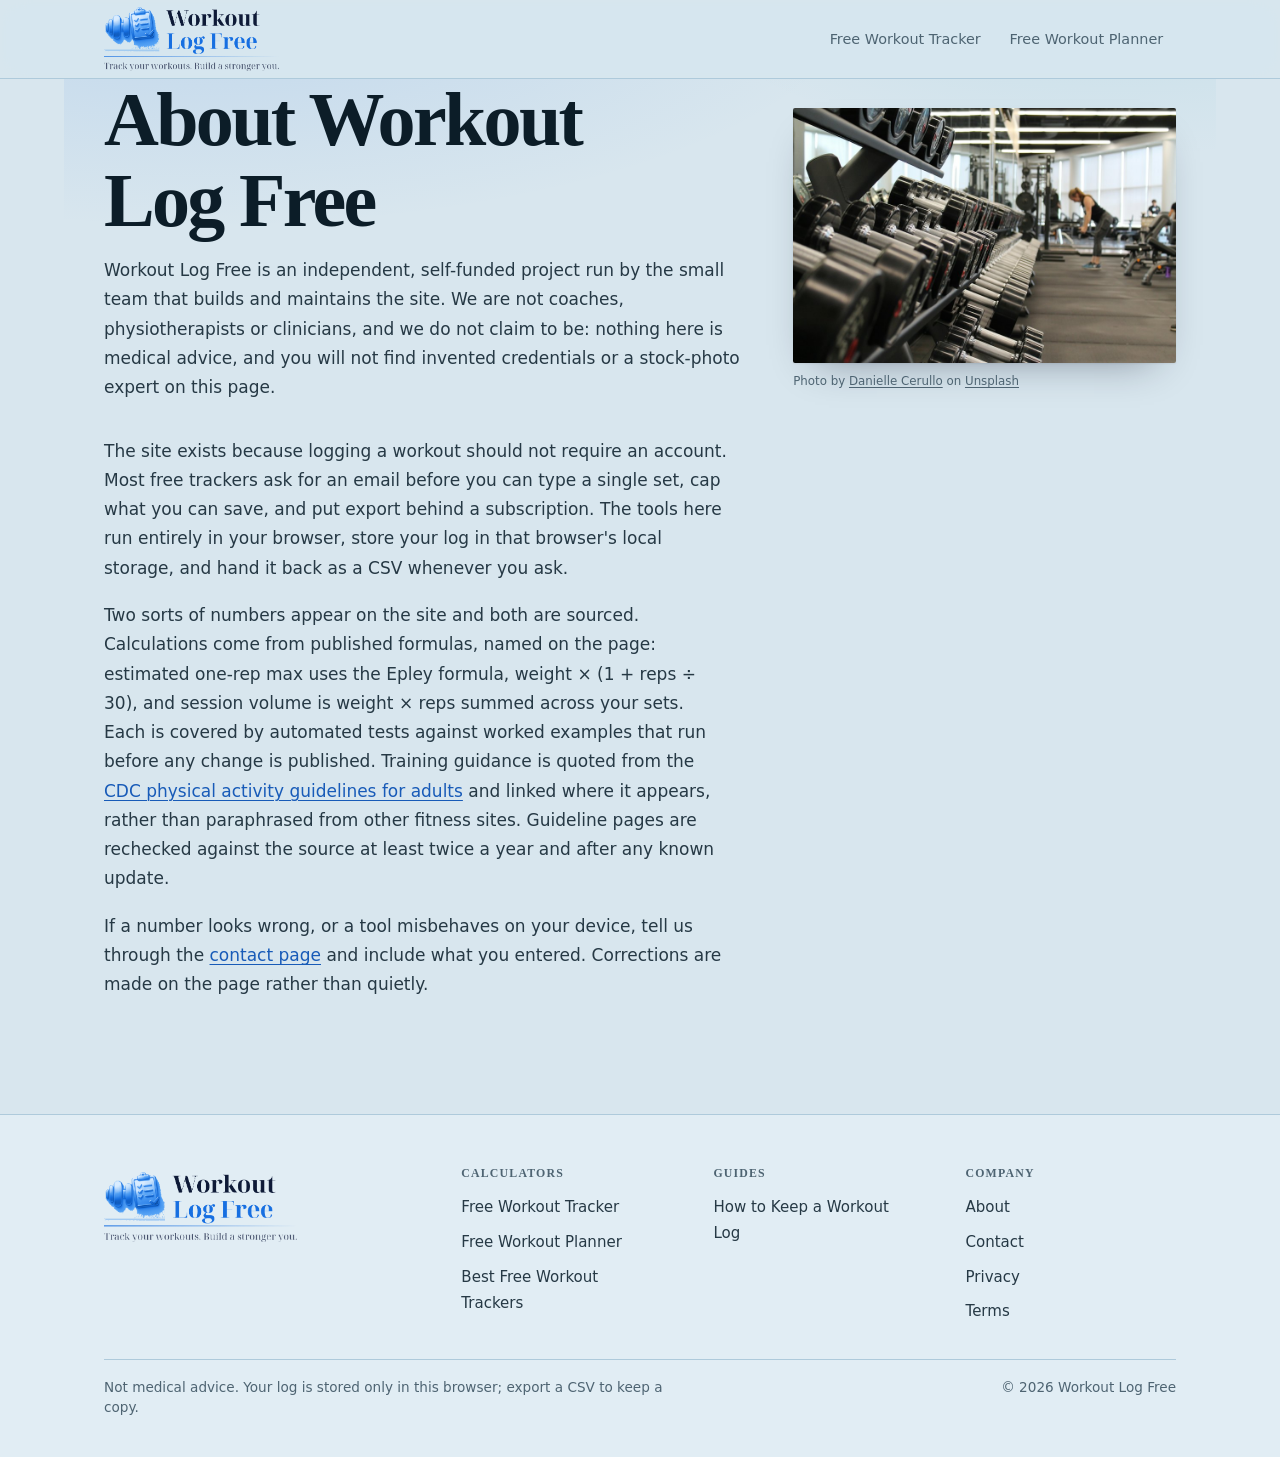
==== about/index.html @ 27633718 "Site import: 12-workout-tracker Static calculator site, 10 pages. Copy written and calculators teste" ====
<!doctype html>
<html lang="en-US" class="layout-magazine">
<head>
<meta charset="utf-8">
<meta name="viewport" content="width=device-width, initial-scale=1">
<title>About Workout Log Free</title>
<meta name="description" content="Who runs Workout Log Free, where our figures come from and how we keep them current.">
<link rel="canonical" href="https://workoutlogfree.com/about/">
<meta property="og:title" content="About Workout Log Free">
<meta property="og:description" content="Who runs Workout Log Free, where our figures come from and how we keep them current.">
<meta property="og:url" content="https://workoutlogfree.com/about/">
<meta property="og:type" content="website">
<link rel="stylesheet" href="/assets/site.css">
<link rel="stylesheet" href="/assets/layouts.css">
<style>:root{--brand:#1d6fe0;--accent:#0891b2;--bg:#d8e6ee;--surface:#eef6fb;--soft:#e1edf4;--sunken:#c6dbe7;--ink:#0c1d28;--ink-2:#263945;--muted:#4e6472;--line:#aecadb;--line-strong:#8bb0c6;--brand-ink:color-mix(in srgb,var(--brand) 82%,#000 18%);--brand-soft:color-mix(in srgb,var(--brand) 9%,var(--bg));--brand-line:color-mix(in srgb,var(--brand) 28%,var(--line));--warn:#8a4b00;--warn-bg:color-mix(in srgb,#f59e0b 16%,var(--surface));--ok:#0f7b46}:root[data-theme="light"]{--brand:#1d6fe0;--accent:#0891b2;--bg:#d8e6ee;--surface:#eef6fb;--soft:#e1edf4;--sunken:#c6dbe7;--ink:#0c1d28;--ink-2:#263945;--muted:#4e6472;--line:#aecadb;--line-strong:#8bb0c6;--brand-ink:color-mix(in srgb,var(--brand) 82%,#000 18%);--brand-soft:color-mix(in srgb,var(--brand) 9%,var(--bg));--brand-line:color-mix(in srgb,var(--brand) 28%,var(--line));--warn:#8a4b00;--warn-bg:color-mix(in srgb,#f59e0b 16%,var(--surface));--ok:#0f7b46}:root[data-theme="dark"]{--brand:#1d6fe0;--accent:#0891b2;--bg:#d8e6ee;--surface:#eef6fb;--soft:#e1edf4;--sunken:#c6dbe7;--ink:#0c1d28;--ink-2:#263945;--muted:#4e6472;--line:#aecadb;--line-strong:#8bb0c6;--brand-ink:color-mix(in srgb,var(--brand) 82%,#000 18%);--brand-soft:color-mix(in srgb,var(--brand) 9%,var(--bg));--brand-line:color-mix(in srgb,var(--brand) 28%,var(--line));--warn:#8a4b00;--warn-bg:color-mix(in srgb,#f59e0b 16%,var(--surface));--ok:#0f7b46}</style>

<script>(function(){try{var t=localStorage.getItem("theme");if(t==="dark"||t==="light")document.documentElement.dataset.theme=t}catch(e){}})()</script>
<link rel="icon" href="/assets/brand/favicon.svg" type="image/svg+xml">
<link rel="icon" href="/assets/brand/icon-32.png" sizes="32x32" type="image/png">
<link rel="apple-touch-icon" href="/assets/brand/icon-180.png">
<link rel="manifest" href="/assets/brand/site.webmanifest">
<meta name="theme-color" content="#1d6fe0">
<meta property="og:image" content="https://workoutlogfree.com/assets/brand/og.png">
<meta property="og:image:width" content="1200">
<meta property="og:image:height" content="630">
<meta name="twitter:card" content="summary_large_image">
<meta name="twitter:image" content="https://workoutlogfree.com/assets/brand/og.png">
</head>
<body>
<header class="site"><div class="wrap"><a class="logo" href="/" aria-label="Workout Log Free home"><span class="logo-mark"><img class="lk" src="/assets/brand/lockup.svg" alt="" width="625" height="228" loading="eager"></span></a><nav class="site"><a href="/workout-tracker/">Free Workout Tracker</a><a href="/workout-planner/">Free Workout Planner</a></nav></div></header>
<main><div class="wrap">
<div class="hero">
<div>
<h1>About Workout Log Free</h1>
<p>Workout Log Free is an independent, self-funded project run by the small team that builds and maintains the site. We are not coaches, physiotherapists or clinicians, and we do not claim to be: nothing here is medical advice, and you will not find invented credentials or a stock-photo expert on this page.</p>
</div>
<figure class="hero-art hero-photo"><img src="/assets/img/p-about.jpg" alt="Woman standing surrounded by exercise equipment" width="900" height="600" loading="eager" decoding="async"><figcaption>Photo by <a href="https://unsplash.com/@dncerullo?utm_source=marketplace_calc&utm_medium=referral" rel="nofollow noopener">Danielle Cerullo</a> on <a href="https://unsplash.com/?utm_source=marketplace_calc&utm_medium=referral" rel="nofollow noopener">Unsplash</a></figcaption></figure>
</div>

<p>The site exists because logging a workout should not require an account. Most free trackers ask for an email before you can type a single set, cap what you can save, and put export behind a subscription. The tools here run entirely in your browser, store your log in that browser's local storage, and hand it back as a CSV whenever you ask.</p>
<p>Two sorts of numbers appear on the site and both are sourced. Calculations come from published formulas, named on the page: estimated one-rep max uses the Epley formula, weight × (1 + reps ÷ 30), and session volume is weight × reps summed across your sets. Each is covered by automated tests against worked examples that run before any change is published. Training guidance is quoted from the <a href="https://www.cdc.gov/physical-activity-basics/guidelines/adults.html" rel="nofollow noopener">CDC physical activity guidelines for adults</a> and linked where it appears, rather than paraphrased from other fitness sites. Guideline pages are rechecked against the source at least twice a year and after any known update.</p>
<p>If a number looks wrong, or a tool misbehaves on your device, tell us through the <a href="/contact/">contact page</a> and include what you entered. Corrections are made on the page rather than quietly.</p>
</div></main>
<footer class="site"><div class="wrap">
<div class="f-brand"><a class="footer-brand" href="/" aria-label="Workout Log Free home"><span class="logo-mark"><img class="lk" src="/assets/brand/lockup.svg" alt="" width="625" height="228" loading="eager"></span></a></div>
<nav class="f-col" aria-label="Calculators"><h3>Calculators</h3><ul><li><a href="/workout-tracker/">Free Workout Tracker</a></li><li><a href="/workout-planner/">Free Workout Planner</a></li><li><a href="/best-free-workout-tracker/">Best Free Workout Trackers</a></li></ul></nav>
<nav class="f-col" aria-label="Guides"><h3>Guides</h3><ul><li><a href="/workout-log/">How to Keep a Workout Log</a></li></ul></nav>
<nav class="f-col" aria-label="Company"><h3>Company</h3><ul><li><a href="/about/">About</a></li><li><a href="/contact/">Contact</a></li><li><a href="/privacy/">Privacy</a></li><li><a href="/terms/">Terms</a></li></ul></nav>
<div class="f-legal"><p>Not medical advice. Your log is stored only in this browser; export a CSV to keep a copy.</p><p>© <span id="y"></span> Workout Log Free</p></div>
</div></footer>
<script>document.getElementById('y').textContent=new Date().getFullYear()</script>

</body>
</html>
---- assets/site.css ----
/* site.css — shared design system for all 13 sites.
 *
 * Per-site colour is one line in each site's <head>:   :root{--brand:#1e40af;--accent:#0891b2}
 * Everything else is derived from those two with color-mix(). Named palettes: themes.css.
 * No web fonts — zero external requests.
 *
 * Layout note: pages are authored as plain documents (h1, p, ul of links). Rather than rewrite
 * markup across every site, structural styling is applied with :has() — link lists become card
 * grids, the opening h1+lede becomes a hero. Markup stays semantic and portable.
 */

/* ---------------------------------------------------------------------------
   THEME TOKENS
   Dark is the default: :root carries the dark surface values, so a visitor with
   no stored preference and no dark OS setting still gets the dark site.
   Light is opt-in via the header toggle, which sets data-theme="light".
   --------------------------------------------------------------------------- */
:root {
  /* brand — overridden per site in <head> */
  --brand: #1f6feb;
  --accent: var(--brand);

  /* shared, theme-independent */
  --radius: 16px;
  --radius-sm: 10px;
  --ring: 0 0 0 3px color-mix(in srgb, var(--brand) 30%, transparent);
  --on-brand: #fff;
  --ok: #4ade80;
  --font-display: ui-serif, "Iowan Old Style", Charter, "Palatino Linotype", Palatino, "Book Antiqua", Georgia, serif;
  --font: ui-sans-serif, system-ui, -apple-system, "Segoe UI", Roboto, "Helvetica Neue", Arial, sans-serif;
  --maxw: 72rem;
  --measure: 40rem;

  /* dark surfaces (default) */
  --bg: #0b0e13;
  --surface: #141821;
  --soft: #161b24;
  --sunken: #1c222c;
  --ink: #f2f5f9;
  --ink-2: #c6cedb;
  --muted: #8f99ab;
  --line: #232a36;
  --line-strong: #333c4b;
  --warn: #fbbf24;
  --warn-bg: #2a2010;
  --brand-ink: color-mix(in srgb, var(--brand) 68%, #fff 32%);
  --brand-soft: color-mix(in srgb, var(--brand) 13%, var(--bg));
  --brand-line: color-mix(in srgb, var(--brand) 32%, var(--line));
  --shadow-sm: 0 1px 2px rgba(0, 0, 0, .5);
  --shadow: 0 1px 2px rgba(0, 0, 0, .4), 0 10px 28px -12px rgba(0, 0, 0, .7);
  --shadow-lg: 0 2px 4px rgba(0, 0, 0, .4), 0 28px 56px -20px rgba(0, 0, 0, .8);
}

:root[data-theme="light"] {
  --bg: #fdfdfc;
  --surface: #ffffff;
  --soft: #f5f7fa;
  --sunken: #eceff4;
  --ink: #0f1319;
  --ink-2: #333c4a;
  --muted: #626c7d;
  --line: #e5e9ef;
  --line-strong: #cdd5e0;
  --ok: #0f7b46;
  --warn: #8a4b00;
  --warn-bg: #fff5e8;
  --brand-ink: color-mix(in srgb, var(--brand) 84%, #000 16%);
  --brand-soft: color-mix(in srgb, var(--brand) 7%, var(--bg));
  --brand-line: color-mix(in srgb, var(--brand) 24%, var(--line));
  --shadow-sm: 0 1px 2px rgba(15, 23, 42, .06);
  --shadow: 0 1px 2px rgba(15, 23, 42, .05), 0 10px 28px -12px rgba(15, 23, 42, .16);
  --shadow-lg: 0 2px 4px rgba(15, 23, 42, .04), 0 28px 56px -20px rgba(15, 23, 42, .26);
}

/* ============================ base ============================ */
* { box-sizing: border-box; }
html { -webkit-text-size-adjust: 100%; scroll-behavior: smooth; }
@media (prefers-reduced-motion: reduce) {
  html { scroll-behavior: auto; }
  *, *::before, *::after { animation-duration: .01ms !important; transition-duration: .01ms !important; }
}
body {
  margin: 0;
  font: 400 1.0625rem/1.72 var(--font);
  color: var(--ink-2);
  background: var(--bg);
  -webkit-font-smoothing: antialiased;
}
img, svg { max-width: 100%; height: auto; }
a { color: var(--brand-ink); text-underline-offset: .18em; text-decoration-thickness: .06em; }
a:hover { color: var(--brand); }
:focus-visible { outline: none; box-shadow: var(--ring); border-radius: 5px; }
::selection { background: color-mix(in srgb, var(--brand) 20%, transparent); }

.wrap { max-width: var(--maxw); margin: 0 auto; padding: 0 clamp(1.15rem, 4vw, 2.5rem); }
main { padding: 0 0 3rem; }
/* Body copy keeps a readable measure; structural blocks span the full column.
   Pages are sectionised, so the measure has to apply one level deeper too: elements that used to
   be direct children of .wrap now sit inside <section class="sec">. Without the .sec selectors the
   grids and tables inherit the section's measure cap and render two columns in a 1152px wrap. */
main .wrap > *,
main .sec > * { max-width: var(--measure); }

main .wrap > section,
main .wrap > #calculator,      main .sec > #calculator,
main .wrap > .faq,             main .sec > .faq,
main .wrap > .disclaimer,      main .sec > .disclaimer,
main .wrap > ul:has(> li > a > strong),
main .sec  > ul:has(> li > a > strong),
main .sec > .steps,
main .sec > .stats,
.hero { max-width: none; }

/* ============================ type ============================ */
h1, h2, h3 { color: var(--ink); text-wrap: balance; }
h1 {
  font-family: var(--font-display);
  font-size: clamp(2.1rem, 1.5rem + 2.6vw, 3.25rem);
  font-weight: 600; line-height: 1.06; letter-spacing: -.028em;
  margin: 0 0 1rem;
}
h2 {
  font-family: var(--font-display);
  font-size: clamp(1.6rem, 1.3rem + 1.1vw, 2.15rem);
  font-weight: 600; line-height: 1.2; letter-spacing: -.02em;
  margin: 2.5rem 0 1rem; position: relative;
}
/* accent rule above each section heading */
main h2::before {
  content: ""; display: block; width: 2.25rem; height: 2px; margin-bottom: 1.15rem;
  background: linear-gradient(90deg, var(--brand), color-mix(in srgb, var(--accent) 60%, var(--brand)));
  border-radius: 2px;
}
h3 { font-size: 1.2rem; font-weight: 660; letter-spacing: -.012em; margin: 2.25rem 0 .6rem; font-family: var(--font); }
p { margin: 0 0 1.15rem; }
strong { font-weight: 640; color: var(--ink); }
main ul, main ol { padding-left: 1.25rem; margin: 0 0 1.15rem; }
main li { margin-bottom: .45rem; }
main li::marker { color: color-mix(in srgb, var(--brand) 70%, var(--muted)); }

/* ---- hero: the opening h1 + lede on every page ---- */
main > .wrap > h1:first-child,
main > .wrap > .breadcrumb + h1 { margin-top: 0; }
main > .wrap { position: relative; }
main > .wrap::before {
  content: ""; position: absolute; inset: -1px 0 auto; height: 27rem; z-index: -1;
  background:
    radial-gradient(60rem 22rem at 12% -6rem, color-mix(in srgb, var(--brand) 13%, transparent), transparent 70%),
    radial-gradient(44rem 20rem at 92% -9rem, color-mix(in srgb, var(--accent) 11%, transparent), transparent 70%);
  pointer-events: none;
}
main .wrap > h1 { padding-top: clamp(1.75rem, 4vw, 3rem); }
main .wrap > .breadcrumb + h1 { padding-top: .25rem; }

.answer {
  font-family: var(--font-display);
  font-size: clamp(1.18rem, 1.05rem + .55vw, 1.45rem);
  line-height: 1.55; font-weight: 400;
  color: var(--ink-2);
  border-left: 2px solid var(--brand);
  padding: .1rem 0 .1rem 1.35rem;
  margin: 0 0 1.5rem;
  max-width: 38rem;
}
.answer strong { color: var(--ink); font-weight: 620; }

.updated {
  color: var(--muted); font-size: .8rem; margin: 0 0 2.5rem;
  text-transform: uppercase; letter-spacing: .07em; font-weight: 560;
}
.updated a { color: var(--muted); }
.breadcrumb { font-size: .8rem; color: var(--muted); padding-top: 2rem; margin: 0 0 1.5rem; letter-spacing: .02em; }
.breadcrumb a { color: var(--muted); text-decoration: none; }
.breadcrumb a:hover { color: var(--brand); }

/* ============================ header ============================ */
header.site {
  border-bottom: 1px solid var(--line);
  background: color-mix(in srgb, var(--bg) 78%, transparent);
  backdrop-filter: saturate(1.7) blur(14px);
  -webkit-backdrop-filter: saturate(1.7) blur(14px);
  position: sticky; top: 0; z-index: 50;
}
header.site .wrap { display: flex; align-items: center; justify-content: space-between; min-height: 4.5rem; gap: 1rem; flex-wrap: wrap; }
.logo {
  font-family: var(--font-display); font-weight: 600; font-size: 1.16rem; letter-spacing: -.022em;
  text-decoration: none; color: var(--ink); display: inline-flex; align-items: center; gap: .6rem;
}
/* Placeholder mark, used until a site has real brand artwork. */
.logo::before {
  content: ""; width: 1.55rem; height: 1.55rem; border-radius: 7px; flex: none;
  background: linear-gradient(145deg, var(--brand), color-mix(in srgb, var(--accent) 75%, var(--brand)));
  box-shadow: 0 2px 8px -2px color-mix(in srgb, var(--brand) 55%, transparent);
}
/* Real artwork present — drop the placeholder. */
.logo:has(.logo-mark)::before { display: none; }
.logo-mark { display: inline-flex; line-height: 0; flex: none; }
/* Wordmark: size by HEIGHT so the name is never squashed; width follows the viewBox. */
.logo-mark .lk { height: 4rem; width: auto; max-width: 100%; display: block; }
.logo { min-width: 0; max-width: 100%; }
.logo-mark { min-width: 0; max-width: 100%; }
.logo { gap: 0; }
@media (max-width: 30rem) { .logo-mark .lk { height: 3.1rem; } }
nav.site { display: flex; flex-wrap: wrap; gap: .2rem; }
nav.site a {
  text-decoration: none; color: var(--muted); font-size: .9rem; font-weight: 540;
  padding: .5rem .8rem; border-radius: 8px; transition: background .15s, color .15s;
}
nav.site a:hover { color: var(--ink); background: var(--soft); }

/* ---- theme toggle ---- */
.theme-toggle {
  border: 1px solid var(--line-strong); background: var(--surface); color: var(--muted);
  border-radius: 999px; padding: .4rem .5rem; cursor: pointer; line-height: 0;
  display: inline-flex; align-items: center; justify-content: center;
  transition: color .15s, border-color .15s, background .15s;
}
.theme-toggle:hover { color: var(--ink); border-color: var(--brand); }
.theme-toggle svg { width: 1.05rem; height: 1.05rem; display: block; }
.theme-toggle .i-sun { display: none; }
/* Default state is dark, so offer the sun (switch to light); flip when light is active. */
.theme-toggle .i-moon { display: none; }
.theme-toggle .i-sun { display: block; }
:root[data-theme="light"] .theme-toggle .i-sun { display: none; }
:root[data-theme="light"] .theme-toggle .i-moon { display: block; }

/* ---- hero artwork ---- */
.hero {
  display: grid; grid-template-columns: minmax(0, 1.05fr) minmax(0, .95fr);
  gap: clamp(1.5rem, 4vw, 3.5rem); align-items: center;
  max-width: none !important; margin-bottom: 1rem;
}
.hero > div { min-width: 0; }
.hero h1, .hero .answer, .hero .updated { max-width: none; }
.hero-art { margin: 0; min-width: 0; }
.hero-art svg { width: 100%; height: auto; display: block; overflow: visible; }
@media (max-width: 54rem) {
  .hero { grid-template-columns: 1fr; gap: 1.75rem; }
  .hero-art { order: -1; max-width: 22rem; }
}

/* Artwork inherits the site's brand: strokes/fills use currentColor or the brand vars. */
.art-brand { color: var(--brand); }
.art-accent { color: color-mix(in srgb, var(--accent) 78%, var(--brand)); }
.art-line { stroke: var(--line-strong); }
.art-surface { fill: var(--surface); }
.art-soft { fill: var(--soft); }
.art-ink { fill: var(--ink); }

/* ---- card icons ---- */
.card-icon {
  width: 2.5rem; height: 2.5rem; border-radius: 10px; margin-bottom: 1rem;
  display: flex; align-items: center; justify-content: center; color: var(--brand);
  background: color-mix(in srgb, var(--brand) 10%, transparent);
  border: 1px solid color-mix(in srgb, var(--brand) 18%, transparent);
}
.card-icon svg { width: 1.3rem; height: 1.3rem; }

/* ---- inline figures in body copy ---- */
figure.inline-art {
  margin: 2rem 0; padding: 1.5rem; background: var(--soft);
  border: 1px solid var(--line); border-radius: var(--radius); max-width: none;
}
figure.inline-art svg { width: 100%; height: auto; display: block; }
figure.inline-art figcaption { margin-top: 1rem; font-size: .85rem; color: var(--muted); text-align: center; }

/* ============ link lists become a card grid (no markup change) ============ */
main ul:has(> li > a > strong) {
  list-style: none; padding: 0; margin: 1.5rem 0 1rem;
  display: grid; gap: 1rem;
  /* min() keeps the track from forcing a floor wider than the column itself — a bare
     minmax(19rem,1fr) overflows a 320px viewport once wrap padding is taken off. */
  grid-template-columns: repeat(auto-fit, minmax(min(19rem, 100%), 1fr));
}
main ul:has(> li > a > strong) > li {
  margin: 0; padding: 1.5rem 1.6rem 1.6rem;
  background: var(--surface); border: 1px solid var(--line); border-radius: var(--radius);
  box-shadow: var(--shadow-sm);
  color: var(--muted); font-size: .94rem; line-height: 1.6;
  position: relative; overflow: hidden;
  transition: transform .18s ease, box-shadow .18s ease, border-color .18s ease;
}
main ul:has(> li > a > strong) > li::after {
  content: ""; position: absolute; inset: 0 0 auto; height: 2px; transform: scaleX(0); transform-origin: 0 50%;
  background: linear-gradient(90deg, var(--brand), color-mix(in srgb, var(--accent) 65%, var(--brand)));
  transition: transform .25s ease;
}
main ul:has(> li > a > strong) > li:hover {
  transform: translateY(-3px); box-shadow: var(--shadow); border-color: var(--brand-line);
}
main ul:has(> li > a > strong) > li:hover::after { transform: scaleX(1); }
main ul:has(> li > a > strong) > li::marker { content: none; }
main ul:has(> li > a > strong) > li > a {
  text-decoration: none; display: block; margin-bottom: .55rem;
}
main ul:has(> li > a > strong) > li > a > strong {
  font-family: var(--font-display); font-size: 1.22rem; font-weight: 600;
  letter-spacing: -.018em; color: var(--ink); line-height: 1.25;
  display: inline-flex; align-items: baseline; gap: .4rem;
}
main ul:has(> li > a > strong) > li > a > strong::after {
  content: "→"; font-family: var(--font); font-size: .95rem; color: var(--brand);
  transition: transform .2s ease; display: inline-block;
}
main ul:has(> li > a > strong) > li:hover > a > strong::after { transform: translateX(3px); }
main ul:has(> li > a > strong) > li > br { display: none; }

/* ============================ calculator ============================ */
#calculator {
  border: 1px solid var(--line); border-radius: var(--radius);
  padding: clamp(1.3rem, 3vw, 2.1rem);
  margin: 2rem 0 2.5rem;
  background: var(--surface); box-shadow: var(--shadow-lg);
  position: relative; overflow: hidden;
}
#calculator::before {
  content: ""; position: absolute; inset: 0 0 auto; height: 3px;
  background: linear-gradient(90deg, var(--brand), color-mix(in srgb, var(--accent) 65%, var(--brand)));
}
.calc-form { display: grid; grid-template-columns: repeat(auto-fit, minmax(min(15rem, 100%), 1fr)); gap: 1.1rem 1.25rem; }
.calc-field label, .calc-label, legend {
  display: block; font-weight: 600; font-size: .76rem; margin-bottom: .45rem;
  color: var(--muted); text-transform: uppercase; letter-spacing: .06em;
}
.calc-input {
  display: flex; align-items: stretch; background: var(--bg);
  border: 1px solid var(--line-strong); border-radius: var(--radius-sm);
  overflow: hidden; transition: border-color .15s, box-shadow .15s;
}
.calc-input:focus-within { border-color: var(--brand); box-shadow: var(--ring); }
.calc-input .affix { padding: 0 .75rem; display: flex; align-items: center; background: var(--sunken); color: var(--muted); font-size: .9rem; font-weight: 560; }
.calc-input input, .calc-field select, .calc-row input {
  width: 100%; border: 0; padding: .75rem .85rem; font: inherit;
  background: transparent; color: var(--ink); min-height: 3rem;
}
.calc-input input:focus, .calc-field select:focus { outline: none; }
.calc-field select, .calc-row input {
  background: var(--bg); border: 1px solid var(--line-strong); border-radius: var(--radius-sm);
  transition: border-color .15s, box-shadow .15s;
}
.calc-field select:focus-visible, .calc-row input:focus-visible { border-color: var(--brand); box-shadow: var(--ring); }
fieldset { border: 0; padding: 0; margin: 0; min-width: 0; }
.calc-radio, .calc-check { display: flex; align-items: center; gap: .55rem; font-weight: 400; min-height: 2rem; text-transform: none; letter-spacing: 0; }
.calc-radio input, .calc-check input { accent-color: var(--brand); width: 1.05rem; height: 1.05rem; }
.calc-help { color: var(--muted); font-size: .82rem; margin: .4rem 0 0; }
.calc-repeater, .calc-field.calc-repeater { grid-column: 1 / -1; }
.calc-row { display: flex; gap: .5rem; margin-bottom: .5rem; }
.calc-row input { flex: 1; min-width: 0; }

.calc-add, .calc-remove, .calc-actions button {
  font: inherit; font-weight: 580; border: 1px solid var(--line-strong);
  background: var(--surface); color: var(--ink); border-radius: var(--radius-sm);
  padding: .65rem 1rem; cursor: pointer; min-height: 2.75rem;
  transition: background .15s, border-color .15s, transform .08s;
}
.calc-add:hover, .calc-remove:hover, .calc-actions button:hover { background: var(--soft); border-color: var(--brand); }
.calc-add:active, .calc-actions button:active { transform: translateY(1px); }
.calc-remove { width: 2.75rem; padding: 0; }

.calc-result { margin-top: 1.9rem; padding-top: 1.6rem; border-top: 1px solid var(--line); }
.calc-summary { display: grid; grid-template-columns: repeat(auto-fit, minmax(min(11.5rem, 100%), 1fr)); gap: .85rem; }
.calc-stat { background: var(--soft); border: 1px solid var(--line); border-radius: var(--radius-sm); padding: 1.1rem 1.2rem; }
.calc-stat .k { display: block; color: var(--muted); font-size: .72rem; font-weight: 600; text-transform: uppercase; letter-spacing: .075em; margin-bottom: .45rem; }
.calc-stat .v {
  display: block; font-family: var(--font-display); font-size: clamp(1.7rem, 1.4rem + 1vw, 2.3rem);
  font-weight: 600; letter-spacing: -.028em; font-variant-numeric: tabular-nums; line-height: 1.08; color: var(--ink);
}
.calc-stat.strong {
  background: linear-gradient(150deg, var(--brand), color-mix(in srgb, var(--brand) 62%, #000 20%));
  border-color: transparent; box-shadow: 0 12px 28px -12px color-mix(in srgb, var(--brand) 65%, transparent);
}
.calc-stat.strong .k { color: rgba(255, 255, 255, .78); }
.calc-stat.strong .v { color: #fff; }

.calc-table-wrap { overflow-x: auto; margin-top: 1.25rem; }
.calc-table { width: 100%; border-collapse: collapse; font-variant-numeric: tabular-nums; font-size: .92rem; }
.calc-table th, .calc-table td { padding: .7rem .6rem; border-bottom: 1px solid var(--line); text-align: left; }
.calc-table th { font-weight: 600; color: var(--muted); font-size: .74rem; text-transform: uppercase; letter-spacing: .06em; }
.calc-table td { text-align: right; }
.calc-table tbody tr:hover { background: var(--soft); }
.calc-table tr.total th, .calc-table tr.total td { font-weight: 700; border-top: 2px solid var(--line-strong); border-bottom: 0; }

.calc-notes { color: var(--muted); font-size: .86rem; padding-left: 1.1rem; margin-top: 1.1rem; }
.calc-warn {
  background: var(--warn-bg); color: var(--warn);
  border: 1px solid color-mix(in srgb, var(--warn) 26%, transparent);
  border-radius: var(--radius-sm); padding: .85rem 1.1rem; margin-bottom: 1rem; font-size: .92rem;
}
.calc-warn p { margin: .2rem 0; }
.calc-actions { display: flex; gap: .6rem; margin-top: 1.4rem; flex-wrap: wrap; }

/* ============================ content ============================ */
/* display:block makes the table its own scroll container — authors write bare <table>, so this has
   to work without a wrapper. Column alignment survives via the anonymous table box. */
table, table.data {
  display: block; width: 100%; max-width: 100%; overflow-x: auto;
  border-collapse: separate; border-spacing: 0;
  margin: 1.6rem 0; font-size: .93rem;
  border: 1px solid var(--line); border-radius: var(--radius-sm);
  -webkit-overflow-scrolling: touch; background: var(--surface);
}
table th, table td { padding: .8rem 1rem; text-align: left; border-bottom: 1px solid var(--line); }
table thead th {
  background: var(--soft); font-weight: 600; font-size: .74rem; color: var(--muted);
  text-transform: uppercase; letter-spacing: .07em; white-space: nowrap;
}
table tbody tr:last-child td { border-bottom: 0; }
table tbody tr:hover { background: color-mix(in srgb, var(--brand) 3.5%, transparent); }
table td:not(:first-child) { font-variant-numeric: tabular-nums; }
table td:first-child { color: var(--ink); font-weight: 500; }

.faq details {
  border: 1px solid var(--line); border-radius: var(--radius-sm);
  padding: 1rem 1.25rem; margin-bottom: .65rem; background: var(--surface);
  transition: border-color .15s, box-shadow .15s;
}
.faq details:hover { border-color: var(--brand-line); }
.faq details[open] { border-color: var(--brand-line); box-shadow: var(--shadow-sm); }
.faq summary {
  font-weight: 620; cursor: pointer; list-style: none; display: flex;
  justify-content: space-between; align-items: center; gap: 1rem; color: var(--ink);
}
.faq summary::-webkit-details-marker { display: none; }
.faq summary::after { content: "+"; font-size: 1.35rem; font-weight: 300; color: var(--brand); line-height: 1; }
.faq details[open] summary::after { content: "−"; }
.faq details > *:not(summary) { margin-top: .8rem; }

.sources { font-size: .92rem; color: var(--muted); }
.sources a { color: var(--muted); }
.sources a:hover { color: var(--brand); }

.disclaimer {
  font-size: .86rem; color: var(--muted); background: var(--soft);
  border: 1px solid var(--line); border-radius: var(--radius-sm);
  margin-top: 3rem; padding: 1.1rem 1.35rem; max-width: none;
}
.ad-slot { min-height: 0; }   /* reserve height once AdSense is live, to avoid CLS */

/* ============================ footer ============================ */
footer.site {
  border-top: 1px solid var(--line); background: var(--soft);
  padding: 3rem 0 2.5rem; color: var(--muted); font-size: .88rem; margin-top: 3rem;
}
/* footer lockup: same mark as the header, paired with the site name */
.footer-brand {
  display: inline-flex; align-items: center; gap: .65rem;
  text-decoration: none; margin: 0 0 1.5rem;
  font-family: var(--font-display); font-weight: 600; font-size: 1.15rem;
  letter-spacing: -.022em; color: var(--ink);
}
.footer-brand:hover { color: var(--brand); }
.footer-brand .logo-mark .lk { height: 4.4rem; width: auto; }

footer.site .wrap > p { margin: 0 0 1rem; max-width: none; }
footer.site .wrap > p:first-child {
  display: flex; flex-wrap: wrap; gap: .3rem 1.6rem;
  padding-bottom: 1.4rem; margin-bottom: 1.4rem; border-bottom: 1px solid var(--line);
}
footer.site .wrap > p:first-child a { font-family: var(--font-display); font-size: 1rem; color: var(--ink); margin: 0; }
footer.site a { color: var(--ink-2); margin-right: 1.2rem; text-decoration: none; font-weight: 520; }
footer.site a:hover { color: var(--brand); text-decoration: underline; }

/* ============================ print ============================ */
@media print {
  header.site, nav.site, footer.site, .calc-actions, .ad-slot, .calc-form, .breadcrumb { display: none !important; }
  main > .wrap::before { display: none; }
  #calculator { border: 0; padding: 0; box-shadow: none; }
  #calculator::before { display: none; }
  .calc-stat.strong { background: #fff !important; border: 1px solid #000; box-shadow: none; }
  .calc-stat.strong .k, .calc-stat.strong .v { color: #000 !important; }
  body { color: #000; background: #fff; font-size: 11pt; }
  a { color: #000; }
  table { border-color: #999; }
}

/* ============================ homepage blocks ============================ */
/* Structural blocks that give a short page shape: trust bar, stat band, steps. */
.trustbar {
  list-style: none; display: flex; flex-wrap: wrap; gap: .5rem 1.6rem;
  padding: .85rem 0 0; margin: 0 0 2rem; max-width: none !important;
  font-size: .85rem; color: var(--muted);
}
.trustbar li { display: flex; align-items: center; gap: .45rem; margin: 0; }
.trustbar li::before {
  content: ""; width: .9rem; height: .9rem; flex: none; border-radius: 50%;
  background: color-mix(in srgb, var(--brand) 22%, transparent);
  box-shadow: inset 0 0 0 1.5px var(--brand);
}

.statband { margin: 1rem 0 0; }
.stats {
  display: grid; grid-template-columns: repeat(auto-fit, minmax(min(13rem, 100%), 1fr));
  gap: .9rem; margin: 0;
}
.stat {
  background: var(--surface); border: 1px solid var(--line); border-radius: var(--radius);
  padding: 1.25rem 1.4rem; box-shadow: var(--shadow-sm);
}
.stat__v {
  display: block; font-family: var(--font-display); font-size: clamp(1.9rem, 1.5rem + 1.4vw, 2.6rem);
  font-weight: 600; letter-spacing: -.03em; line-height: 1.05; color: var(--ink);
  font-variant-numeric: tabular-nums;
}
.stat__l { display: block; margin-top: .45rem; font-size: .88rem; color: var(--muted); line-height: 1.45; }

.steps {
  list-style: none; padding: 0; margin: 1.25rem 0 0;
  display: grid; grid-template-columns: repeat(auto-fit, minmax(min(16rem, 100%), 1fr)); gap: 1rem;
}
.step {
  position: relative; margin: 0; padding: 1.5rem 1.6rem 1.6rem;
  background: var(--surface); border: 1px solid var(--line); border-radius: var(--radius);
  font-size: .94rem; color: var(--muted); line-height: 1.6;
}
.step__n {
  position: absolute; top: 1.5rem; right: 1.5rem;
  font-family: var(--font-display); font-size: 1.6rem; font-weight: 600;
  color: color-mix(in srgb, var(--brand) 38%, transparent); line-height: 1;
}
.step strong {
  display: block; font-family: var(--font-display); font-size: 1.15rem; font-weight: 600;
  letter-spacing: -.015em; color: var(--ink); margin-bottom: .4rem;
}


/* keep the lockup off the header's top/bottom edges */
.logo-mark .lk { margin-block: 7px; }
.footer-brand .logo-mark .lk { margin-block: 9px; }


/* link rows become wrapping flex lists instead of run-on text */
footer.site .wrap > p:nth-of-type(1),
footer.site .wrap > p:nth-of-type(2) {
  display: flex; flex-wrap: wrap; gap: .45rem 1.5rem; }

footer.site .wrap > p:nth-of-type(1) a {
  font-family: var(--font-display); font-size: 1rem; font-weight: 640; color: var(--ink); }
footer.site .wrap > p:nth-of-type(2) a { font-size: .92rem; color: var(--muted); font-weight: 520; }

/* legal block: divider, muted, tight */
footer.site .wrap > p:nth-of-type(3) {
  border-top: 1px solid var(--line); padding-top: .95rem; margin-top: .5rem;
  font-size: .86rem; color: var(--muted); line-height: 1.5; }
footer.site .wrap > p:nth-of-type(4) { font-size: .84rem; color: var(--muted); }

@media (min-width: 48rem) {
  footer.site .wrap {
    grid-template-columns: auto minmax(0, 1fr);
    gap: .7rem 3.5rem; }
  .footer-brand { grid-column: 1; grid-row: 1 / span 2; align-self: center; }
  footer.site .wrap > p:nth-of-type(1) { grid-column: 2; grid-row: 1; }
  footer.site .wrap > p:nth-of-type(2) { grid-column: 2; grid-row: 2; }
  footer.site .wrap > p:nth-of-type(3) { grid-column: 1 / -1; grid-row: 3; }
  footer.site .wrap > p:nth-of-type(4) { grid-column: 1 / -1; grid-row: 4; }
}
@media (min-width: 64rem) {
  /* legal + copyright share the last row so the footer doesn't trail off */
  footer.site .wrap > p:nth-of-type(3) { grid-column: 1 / 2; grid-row: 3; padding-right: 2rem; }
  footer.site .wrap > p:nth-of-type(4) { grid-column: 2 / -1; grid-row: 3;
    border-top: 1px solid var(--line); padding-top: .95rem; margin-top: .5rem;
    text-align: right; align-self: start; }
}



/* ===================== footer blocks ===================== */
footer.site .wrap {
  display: grid; gap: 2.1rem 2.6rem; grid-template-columns: 1fr; align-items: start; }
footer.site .wrap > p { margin: 0; max-width: none; }
.f-brand { display: block; }
.f-brand .footer-brand { width: max-content; max-width: 100%; }

.f-col h3 {
  font-family: var(--font-display); font-size: .74rem; font-weight: 700;
  letter-spacing: .1em; text-transform: uppercase; color: var(--muted);
  margin: 0 0 .75rem; }
.f-col ul { list-style: none; margin: 0; padding: 0; display: grid; gap: .55rem; }
.f-col li { margin: 0; }
.f-col a { color: var(--ink-2); text-decoration: none; font-size: .94rem;
  font-weight: 520; margin: 0; display: inline-block; }
.f-col a:hover { color: var(--brand); text-decoration: underline; }

.f-legal { grid-column: 1 / -1; border-top: 1px solid var(--line);
  padding-top: 1.05rem; display: flex; flex-wrap: wrap; gap: .4rem 2rem;
  justify-content: space-between; align-items: baseline; }
.f-legal p { font-size: .85rem; color: var(--muted); line-height: 1.5; margin: 0; }
.f-legal p:first-child { max-width: 68ch; }
.f-legal p:last-child { white-space: nowrap; }

@media (min-width: 40rem) {
  footer.site .wrap { grid-template-columns: repeat(2, minmax(0, 1fr)); }
  .f-brand { grid-column: 1 / -1; }
}
@media (min-width: 64rem) {
  footer.site .wrap { grid-template-columns: minmax(0, 1.5fr) repeat(3, minmax(0, 1fr)); }
  .f-brand { grid-column: 1; }
}

/* ===================== hero photo ===================== */
.hero-photo { margin: 0; }
.hero-photo img { width: 100%; height: auto; aspect-ratio: 3 / 2; object-fit: cover;
  border-radius: var(--radius); display: block;
  box-shadow: 0 1px 2px rgba(15,23,42,.06), 0 18px 40px -22px rgba(15,23,42,.45); }
.hero-photo figcaption { margin-top: .5rem; font-size: .74rem; color: var(--muted); }
.hero-photo figcaption a { color: var(--muted); text-decoration: underline; }
.hero-photo figcaption a:hover { color: var(--brand); }

/* section feature photos */
.sec-photo { margin: .2rem 0 1.15rem; max-width: none; }
.sec-photo img { width: 100%; height: auto; aspect-ratio: 16 / 9; object-fit: cover;
  border-radius: var(--radius); display: block;
  box-shadow: 0 1px 2px rgba(15,23,42,.05), 0 14px 32px -20px rgba(15,23,42,.4); }
.sec-photo figcaption { margin-top: .4rem; font-size: .72rem; color: var(--muted); }
.sec-photo figcaption a { color: var(--muted); text-decoration: underline; }
.sec-photo figcaption a:hover { color: var(--brand); }
@media (min-width: 64rem) {
  main .wrap > .sec.is-wide > .sec-photo { break-inside: avoid-column; }
}

/* Full-width sections: flow their prose in two columns on wide screens so
   the right half isn't dead space, while keeping a readable line length. */
@media (min-width: 64rem) {
  main .wrap > .sec:not(.is-short):not(.is-wide) > p,
  main .wrap > .sec:not(.is-short):not(.is-wide) > ul,
  main .wrap > .sec:not(.is-short):not(.is-wide) > ol { max-width: none; }
  main .wrap > .sec:not(.is-short):not(.is-wide) > p { columns: 2; column-gap: 2.75rem; }
}
---- assets/layouts.css ----
/* layouts.css — six template archetypes, so no two sites in the fleet share a look.
 *
 * A site picks one with a class on <html>:   <html lang="en-US" class="layout-editorial">
 * Each archetype changes real structure — type pairing, hero shape, card treatment, header,
 * rhythm and section banding — not just the brand hex. Combined with a palette from themes.css
 * each of the 13 sites gets a distinct (layout x palette) identity.
 *
 * SECTION-WISE COLOUR
 * Pages are sectionised at build time (tools/sectionize.mjs wraps each h2 and its content in
 * <section class="sec">). Each section then draws from a rotating three-stop ramp derived from
 * the site's brand and accent, so colour changes as the reader moves down the page.
 */

/* ---------------- section ramp (shared by all archetypes) ---------------- */
/* Base value on <main> so --sec always resolves. The hero (h1 + lede) sits before the first h2 and
   is therefore outside every .sec — without this fallback var(--sec) is invalid there, which silently
   drops backgrounds that depend on it (white-on-white lede in layout-bold). */
main { --sec: var(--brand); }
main .sec { --sec: var(--brand); position: relative; }
main .sec:nth-of-type(3n+2) { --sec: color-mix(in srgb, var(--accent) 80%, var(--brand)); }
main .sec:nth-of-type(3n+3) { --sec: color-mix(in srgb, var(--brand) 55%, var(--accent)); }

main .sec > h2::before { background: linear-gradient(90deg, var(--sec), color-mix(in srgb, var(--sec) 35%, transparent)); }
main .sec table thead th { color: color-mix(in srgb, var(--sec) 72%, var(--muted)); }
main .sec table tbody tr:hover { background: color-mix(in srgb, var(--sec) 4%, transparent); }
main .sec .faq details[open] { border-color: color-mix(in srgb, var(--sec) 32%, var(--line)); }
main .sec .faq summary::after { color: var(--sec); }
main .sec li::marker { color: color-mix(in srgb, var(--sec) 70%, var(--muted)); }
main .sec a { color: color-mix(in srgb, var(--sec) 84%, #000 16%); }
:root[data-theme="dark"] main .sec a { color: color-mix(in srgb, var(--sec) 68%, #fff 32%); }
@media (prefers-color-scheme: dark) {
  :root:not([data-theme="light"]) main .sec a { color: color-mix(in srgb, var(--sec) 68%, #fff 32%); }
}

/* Banded archetypes tint alternate sections edge to edge. */
/* Prose-only sections read as cards so sparse content doesn't leave dead space.
   Sections containing grids/calculators/FAQ keep their full width untouched. */
main .sec.is-wide, main .sec.is-short {
  background: color-mix(in srgb, var(--sec) 4.5%, transparent);
  padding: 2.25rem 2rem 2.5rem;
  margin: 2.5rem 0;
  max-width: calc(var(--measure) + 4rem);
  border: 1px solid color-mix(in srgb, var(--sec) 18%, var(--line));
  border-radius: var(--radius);
}

.layout-magazine main .sec:nth-of-type(even) > h2,
.layout-bold main .sec:nth-of-type(even) > h2,
.layout-dashboard main .sec:nth-of-type(even) > h2 { margin-top: 0; }

/* ================= 1. EDITORIAL — serif, generous, rule dividers ================= */
.layout-editorial { --measure: 38rem; --radius: 4px; --radius-sm: 3px; }
.layout-editorial h1 { font-weight: 500; letter-spacing: -.035em; }
.layout-editorial main .sec + .sec { border-top: 1px solid var(--line); padding-top: 2.75rem; }
.layout-editorial main .sec > h2::before { width: 100%; height: 1px; opacity: .45; }
.layout-editorial ul:has(> li > a > strong) > li {
  border: 0; border-top: 2px solid var(--sec); border-radius: 0; box-shadow: none;
  background: transparent; padding: 1.15rem 0 0;
}
.layout-editorial ul:has(> li > a > strong) > li:hover { transform: none; box-shadow: none; }
.layout-editorial .card-icon { background: transparent; border: 0; width: auto; height: auto; margin-bottom: .6rem; color: var(--sec); }
.layout-editorial .answer { font-style: italic; }

/* ================= 2. DASHBOARD — sans, boxed, compact, data-first ================= */
.layout-dashboard { --font-display: var(--font); --measure: 44rem; --radius: 10px; --radius-sm: 7px; }
.layout-dashboard h1 { font-weight: 720; letter-spacing: -.03em; font-size: clamp(2rem, 1.4rem + 2.4vw, 3rem); }
.layout-dashboard h2 { font-weight: 680; letter-spacing: -.02em; }
.layout-dashboard .answer {
  font-family: var(--font); font-size: 1.08rem; border-left: 0;
  background: var(--soft); border: 1px solid var(--line); border-radius: var(--radius-sm); padding: 1.1rem 1.25rem;
}
.layout-dashboard .calc-stat .v { font-family: var(--font); font-weight: 720; }
.layout-dashboard ul:has(> li > a > strong) > li { border-left: 3px solid var(--sec); }
.layout-dashboard header.site { border-bottom-width: 2px; }

/* ================= 3. MINIMAL — hairlines, air, no boxes ================= */
.layout-minimal { --measure: 36rem; --shadow: none; --shadow-sm: none; --shadow-lg: none; }
.layout-minimal h1 { font-weight: 400; letter-spacing: -.03em; }
.layout-minimal h2 { font-weight: 500; }
.layout-minimal main .sec > h2::before { width: 1.25rem; height: 1px; }
.layout-minimal ul:has(> li > a > strong) > li {
  border: 0; border-bottom: 1px solid var(--line); border-radius: 0;
  background: transparent; padding: 1.4rem 0; box-shadow: none;
}
.layout-minimal ul:has(> li > a > strong) > li:hover { transform: none; border-color: var(--sec); }
.layout-minimal ul:has(> li > a > strong) { gap: 0 2.5rem; }
.layout-minimal #calculator { box-shadow: none; border-radius: 6px; }
.layout-minimal table { border-left: 0; border-right: 0; border-radius: 0; }
.layout-minimal table thead th { background: transparent; border-bottom: 1px solid var(--line-strong); }
.layout-minimal .card-icon { border: 0; background: transparent; width: auto; height: auto; color: var(--sec); }
.layout-minimal footer.site { background: transparent; }

/* ================= 4. MAGAZINE — big hero, drop cap, banded sections ================= */
.layout-magazine { --measure: 39rem; --radius: 2px; --radius-sm: 2px; }
.layout-magazine h1 { font-weight: 600; font-size: clamp(2.6rem, 1.6rem + 4.4vw, 4.75rem); letter-spacing: -.035em; }
.layout-magazine .hero { grid-template-columns: minmax(0, 1.25fr) minmax(0, .75fr); }
.layout-magazine .answer {
  border-left: 0; padding-left: 0; font-size: clamp(1.25rem, 1.1rem + .6vw, 1.55rem);
  border-top: 2px solid var(--brand); padding-top: 1.1rem;
}
/* drop cap on the first paragraph of each section */
.layout-magazine main .sec > p:first-of-type::first-letter {
  float: left; font-family: var(--font-display); font-size: 3.4em; line-height: .82;
  padding: .06em .09em 0 0; color: var(--sec); font-weight: 600;
}
.layout-magazine main .sec > h2 { font-size: clamp(1.8rem, 1.4rem + 1.4vw, 2.5rem); }
.layout-magazine ul:has(> li > a > strong) > li { border-top: 3px solid var(--sec); border-radius: 0; }

/* ================= 5. UTILITY — tool-first, dense, tight ================= */
.layout-utility { --font-display: var(--font); --measure: 42rem; --radius: 8px; --radius-sm: 6px; }
.layout-utility body { font-size: 1rem; }
.layout-utility h1 { font-weight: 700; font-size: clamp(1.9rem, 1.4rem + 2vw, 2.6rem); letter-spacing: -.028em; }
.layout-utility h2 { font-weight: 660; font-size: clamp(1.35rem, 1.2rem + .6vw, 1.7rem); margin-top: 2.75rem; }
.layout-utility main .sec > h2::before { display: none; }
.layout-utility main .sec > h2 { border-left: 3px solid var(--sec); padding-left: .7rem; }
.layout-utility .answer { font-family: var(--font); font-size: 1.02rem; }
.layout-utility #calculator { margin-top: 1.25rem; }
.layout-utility .hero { grid-template-columns: minmax(0, 1.3fr) minmax(0, .7fr); gap: 2rem; }
.layout-utility table { font-size: .88rem; }
.layout-utility table th, .layout-utility table td { padding: .55rem .75rem; }
.layout-utility ul:has(> li > a > strong) > li { padding: 1.1rem 1.2rem; }

/* ---------------- mobile: archetype hero overrides must not outlive the breakpoint ----------------
   The base stack rule is `.hero{grid-template-columns:1fr}` (0,1,0). Archetypes override the hero
   with `.layout-x .hero` (0,2,0) and would otherwise keep two columns on a phone — which squeezed
   the text column to ~110px and pushed the h1 outside the viewport. Re-assert the stack at equal
   specificity inside the breakpoint. */
@media (max-width: 54rem) {
  .layout-editorial .hero, .layout-dashboard .hero, .layout-minimal .hero,
  .layout-magazine .hero, .layout-utility .hero, .layout-bold .hero {
    grid-template-columns: 1fr;
    gap: 1.75rem;
  }
}

/* ================= 6. BOLD — heavy sans, colour blocks, high contrast ================= */
.layout-bold { --font-display: var(--font); --measure: 40rem; --radius: 18px; --radius-sm: 12px; }
.layout-bold h1 { font-weight: 800; letter-spacing: -.042em; line-height: .98; }
.layout-bold h2 { font-weight: 760; letter-spacing: -.03em; }
.layout-bold main .sec > h2::before { width: 3.5rem; height: 5px; border-radius: 3px; }
.layout-bold .answer {
  border-left: 0; background: var(--sec); color: #fff; border-radius: var(--radius);
  padding: 1.5rem 1.7rem; font-family: var(--font); font-weight: 500;
  font-size: clamp(1.1rem, 1rem + .45vw, 1.3rem);
}
.layout-bold .answer strong { color: #fff; font-weight: 720; }
.layout-bold .logo::before { border-radius: 50%; }
.layout-bold ul:has(> li > a > strong) > li { border: 2px solid var(--line); box-shadow: none; }
.layout-bold ul:has(> li > a > strong) > li:hover { border-color: var(--sec); transform: translateY(-4px); }
.layout-bold .card-icon { border-radius: 50%; background: var(--sec); color: #fff; border: 0; }
.layout-bold .calc-stat.strong { border-radius: var(--radius); }
.layout-bold table { border-width: 2px; }


/* Desktop section layout:
   .is-wide  = long prose -> full row, text flows in two columns (readable measure, no dead space)
   .is-short = heading + link list -> half row, so two pair up side by side
   plain .sec (tables, FAQ, calculators, step/stat grids) -> full row, untouched */
@media (min-width: 64rem) {
  main .wrap { display: grid; grid-template-columns: repeat(2, minmax(0, 1fr));
    column-gap: 1.75rem; row-gap: 0; align-items: start; }
  main .wrap > * { grid-column: 1 / -1; min-width: 0; }
  main .wrap > .sec.is-short { grid-column: span 1; max-width: none; }
  main .wrap > .sec.is-wide { grid-column: 1 / -1; max-width: none;
    column-count: 2; column-gap: 2.75rem; }
  main .wrap > .sec.is-wide > h2 { column-span: all; }
  main .wrap > .sec.is-wide > * { max-width: none; }
  main .wrap > .sec.is-wide > ul, main .wrap > .sec.is-wide > ol { break-inside: avoid-column; }
}

/* tables use the full section width instead of the prose measure */
/* Desktop: real table layout so rows fill the width (no dead gap).
   Base site.css sets display:block for mobile scrolling; we override it above 48rem. */
@media (min-width: 48rem) {
  main table {
    display: table; width: 100%; max-width: none; overflow-x: visible; }
}

/* Mobile: wide tables scroll inside their own box instead of being crushed.
   (Desktop keeps them full-width and un-scrolled.) */
@media (max-width: 48rem) {
  main table {
    display: block; width: 100%; max-width: 100%;
    overflow-x: auto; -webkit-overflow-scrolling: touch; }
  main table thead th, main table td { white-space: nowrap; }
}
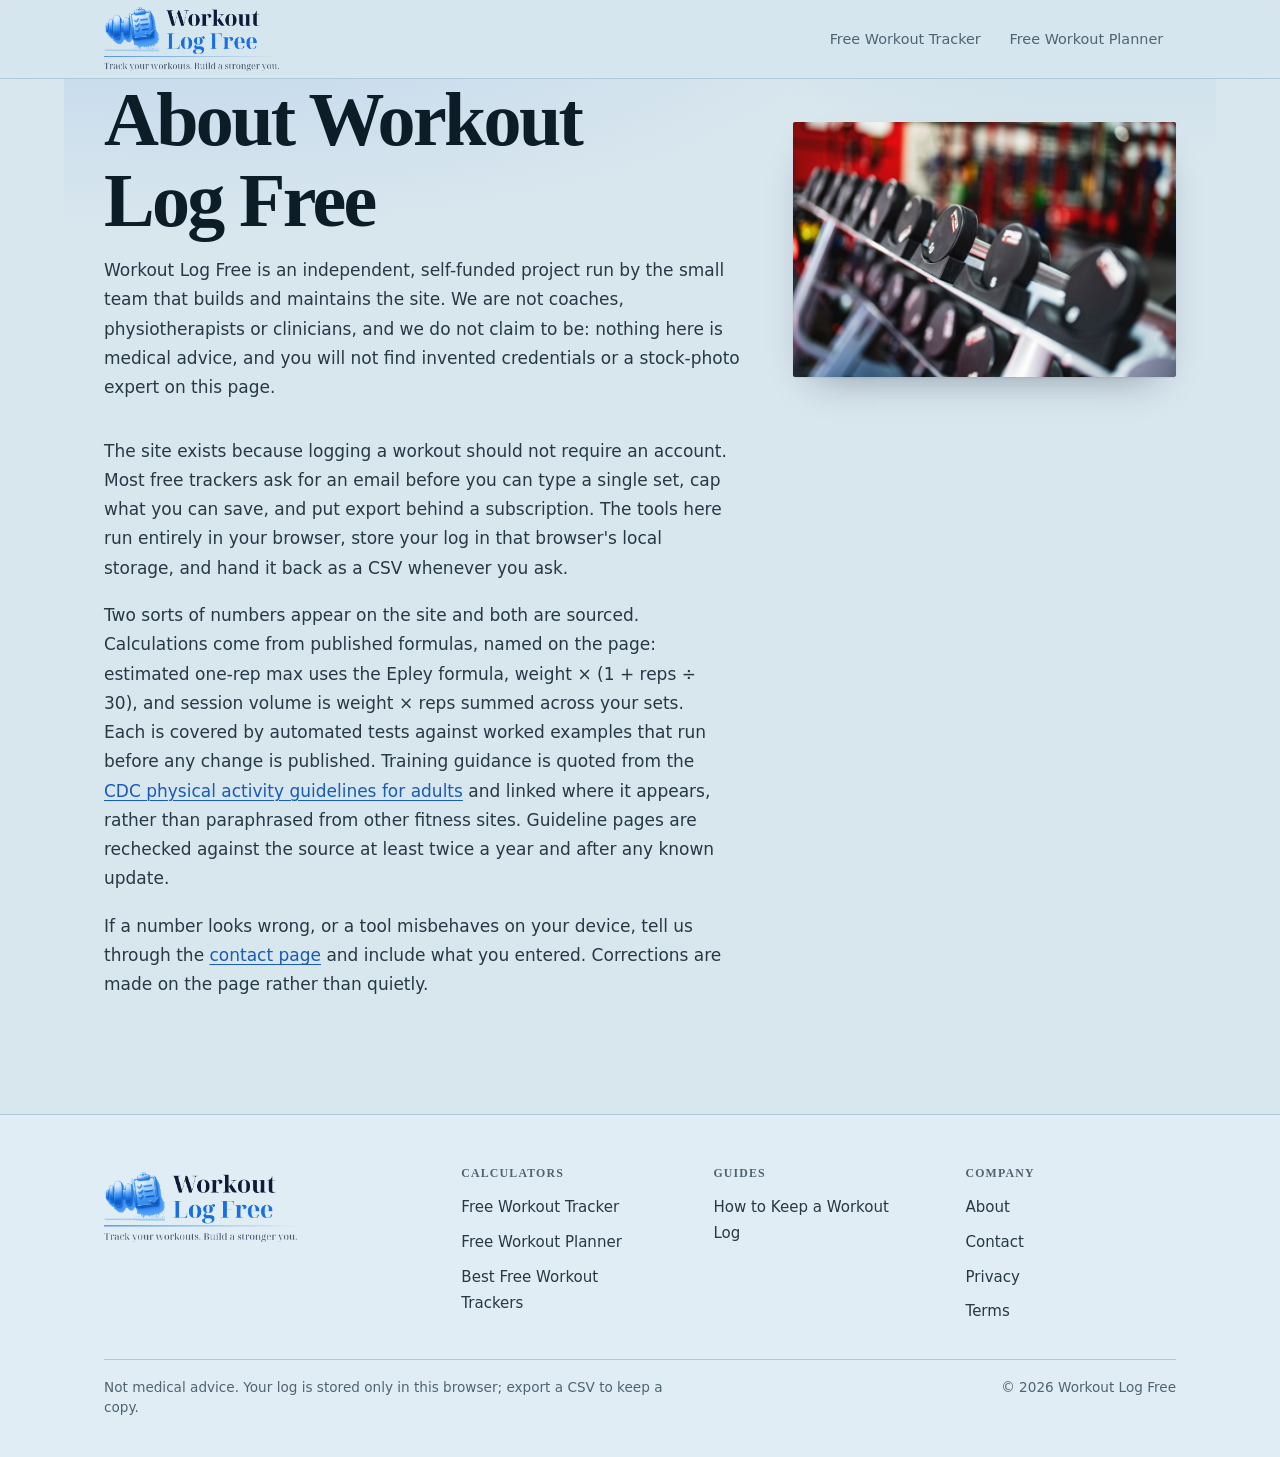
==== commit 68f7475a: "Site import: 12-workout-tracker Static calculator site, 10 pages. Copy written and calculators teste" ====
--- a/about/index.html
+++ b/about/index.html
@@ -34,7 +34,7 @@
 <h1>About Workout Log Free</h1>
 <p>Workout Log Free is an independent, self-funded project run by the small team that builds and maintains the site. We are not coaches, physiotherapists or clinicians, and we do not claim to be: nothing here is medical advice, and you will not find invented credentials or a stock-photo expert on this page.</p>
 </div>
-<figure class="hero-art hero-photo"><img src="/assets/img/p-about.jpg" alt="Woman standing surrounded by exercise equipment" width="900" height="600" loading="eager" decoding="async"><figcaption>Photo by <a href="https://unsplash.com/@dncerullo?utm_source=marketplace_calc&utm_medium=referral" rel="nofollow noopener">Danielle Cerullo</a> on <a href="https://unsplash.com/?utm_source=marketplace_calc&utm_medium=referral" rel="nofollow noopener">Unsplash</a></figcaption></figure>
+<figure class="hero-art hero-photo"><img src="/assets/img/p-about.jpg" alt="Woman standing surrounded by exercise equipment" width="900" height="600" loading="eager" decoding="async"></figure>
 </div>
 
 <p>The site exists because logging a workout should not require an account. Most free trackers ask for an email before you can type a single set, cap what you can save, and put export behind a subscription. The tools here run entirely in your browser, store your log in that browser's local storage, and hand it back as a CSV whenever you ask.</p>
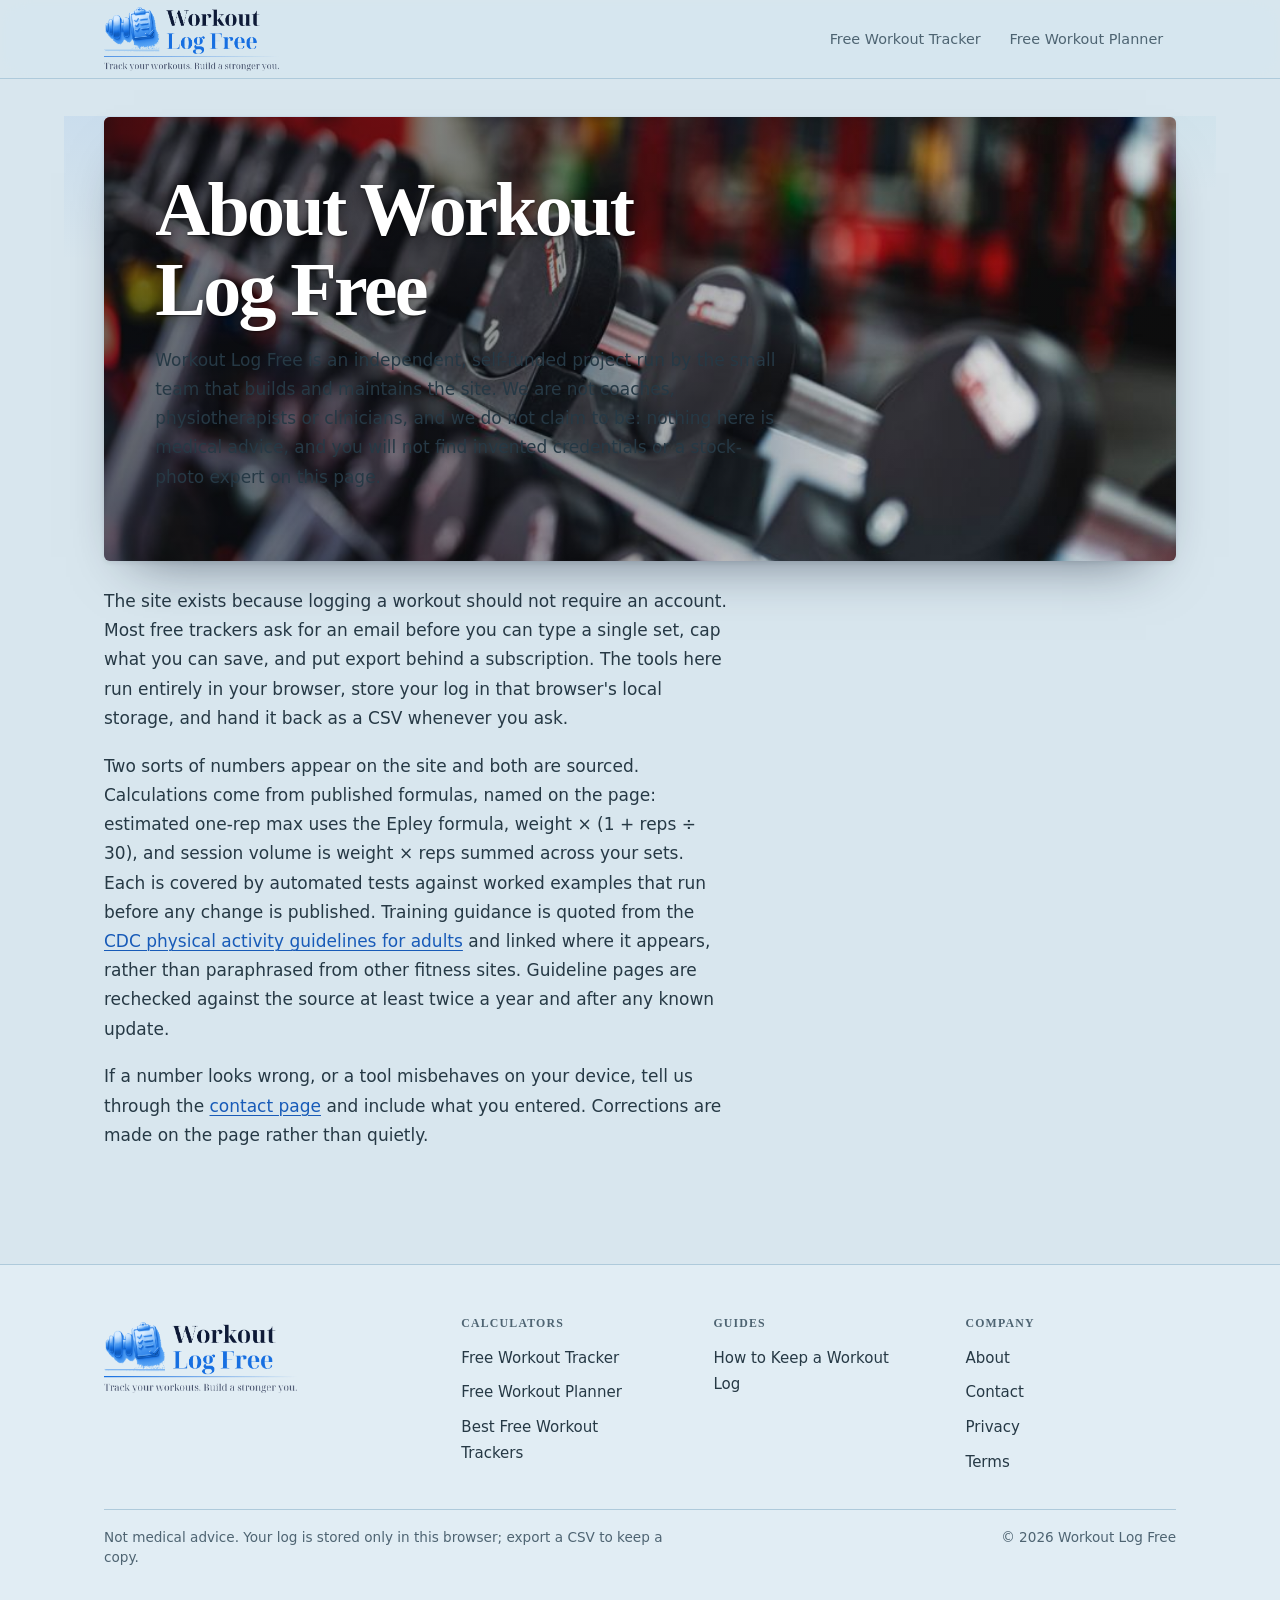
==== commit 43f9533d: "Update: editorial link lists render as cards Site files, 10 pages. Site files only. Build spec and k" ====
--- a/about/index.html
+++ b/about/index.html
@@ -27,14 +27,14 @@
 <meta name="twitter:image" content="https://workoutlogfree.com/assets/brand/og.png">
 </head>
 <body>
-<header class="site"><div class="wrap"><a class="logo" href="/" aria-label="Workout Log Free home"><span class="logo-mark"><img class="lk" src="/assets/brand/lockup.svg" alt="" width="625" height="228" loading="eager"></span></a><nav class="site"><a href="/workout-tracker/">Free Workout Tracker</a><a href="/workout-planner/">Free Workout Planner</a></nav></div></header>
+<header class="site"><div class="wrap"><a class="logo" href="/" aria-label="Workout Log Free home"><span class="logo-mark"><img class="lk" src="/assets/brand/lockup.svg" alt="" width="625" height="228" loading="eager" decoding="async"></span></a><nav class="site"><a href="/workout-tracker/">Free Workout Tracker</a><a href="/workout-planner/">Free Workout Planner</a></nav></div></header>
 <main><div class="wrap">
 <div class="hero">
 <div>
 <h1>About Workout Log Free</h1>
 <p>Workout Log Free is an independent, self-funded project run by the small team that builds and maintains the site. We are not coaches, physiotherapists or clinicians, and we do not claim to be: nothing here is medical advice, and you will not find invented credentials or a stock-photo expert on this page.</p>
 </div>
-<figure class="hero-art hero-photo"><img src="/assets/img/p-about.jpg" alt="Woman standing surrounded by exercise equipment" width="900" height="600" loading="eager" decoding="async"></figure>
+<figure class="hero-art hero-photo"><img src="/assets/img/p-about.jpg" alt="Woman standing surrounded by exercise equipment" width="900" height="600" loading="eager" decoding="async" fetchpriority="high"></figure>
 </div>
 
 <p>The site exists because logging a workout should not require an account. Most free trackers ask for an email before you can type a single set, cap what you can save, and put export behind a subscription. The tools here run entirely in your browser, store your log in that browser's local storage, and hand it back as a CSV whenever you ask.</p>
@@ -42,7 +42,7 @@
 <p>If a number looks wrong, or a tool misbehaves on your device, tell us through the <a href="/contact/">contact page</a> and include what you entered. Corrections are made on the page rather than quietly.</p>
 </div></main>
 <footer class="site"><div class="wrap">
-<div class="f-brand"><a class="footer-brand" href="/" aria-label="Workout Log Free home"><span class="logo-mark"><img class="lk" src="/assets/brand/lockup.svg" alt="" width="625" height="228" loading="eager"></span></a></div>
+<div class="f-brand"><a class="footer-brand" href="/" aria-label="Workout Log Free home"><span class="logo-mark"><img class="lk" src="/assets/brand/lockup.svg" alt="" width="625" height="228" loading="lazy" decoding="async"></span></a></div>
 <nav class="f-col" aria-label="Calculators"><h3>Calculators</h3><ul><li><a href="/workout-tracker/">Free Workout Tracker</a></li><li><a href="/workout-planner/">Free Workout Planner</a></li><li><a href="/best-free-workout-tracker/">Best Free Workout Trackers</a></li></ul></nav>
 <nav class="f-col" aria-label="Guides"><h3>Guides</h3><ul><li><a href="/workout-log/">How to Keep a Workout Log</a></li></ul></nav>
 <nav class="f-col" aria-label="Company"><h3>Company</h3><ul><li><a href="/about/">About</a></li><li><a href="/contact/">Contact</a></li><li><a href="/privacy/">Privacy</a></li><li><a href="/terms/">Terms</a></li></ul></nav>
--- a/assets/site.css
+++ b/assets/site.css
@@ -625,3 +625,73 @@
   main .wrap > .sec:not(.is-short):not(.is-wide) > ol { max-width: none; }
   main .wrap > .sec:not(.is-short):not(.is-wide) > p { columns: 2; column-gap: 2.75rem; }
 }
+
+/* ---- section rhythm + full-bleed figures (older sites) ---- */
+main .wrap > .sec { margin-block: 2.25rem; }
+main .wrap > .sec:first-of-type { margin-top: 1.25rem; }
+/* figures and media should span the section, not stop at the prose measure */
+main .sec > .sec-photo,
+main .sec > figure { max-width: none; }
+.sec-photo { margin: .3rem 0 1.15rem; }
+.sec-photo img { width: 100%; height: auto; aspect-ratio: 21 / 9; object-fit: cover;
+  border-radius: var(--radius); display: block; }
+@media (max-width: 48rem) { .sec-photo img { aspect-ratio: 16 / 9; } }
+
+/* ---- breathing room under the navbar on pages with no breadcrumb ---- */
+main > .wrap > .hero:first-child,
+main > .wrap > h1:first-child { margin-top: clamp(1.5rem, 3vw, 2.5rem); }
+
+
+/* ---- media above, cards beneath (full-bleed banner style) ---- */
+@media (min-width: 64rem) {
+  main .sec:has(> .sec-photo):has(> ul) { column-count: 1; }
+  main .sec:has(> .sec-photo):has(> ul) > .sec-photo { max-width: none; margin: .2rem 0 1.25rem; }
+  main .sec:has(> .sec-photo):has(> ul) > .sec-photo img { aspect-ratio: 24 / 9; }
+}
+
+/* ================= hero: full-bleed image with text over it ================= */
+.hero {
+  position: relative; display: flex; align-items: center;
+  min-height: clamp(320px, 38vw, 440px);
+  padding: clamp(1.5rem, 4vw, 3.25rem);
+  margin-bottom: 1.6rem;
+  border-radius: calc(var(--radius) + 4px); overflow: hidden;
+  grid-template-columns: none; gap: 0;
+  isolation: isolate;
+  box-shadow: 0 2px 4px rgba(15,23,42,.08), 0 26px 56px -30px rgba(15,23,42,.6); }
+
+.hero .hero-photo, .hero .hero-art {
+  position: absolute; inset: 0; margin: 0; z-index: 0; max-width: none; }
+.hero .hero-photo img {
+  width: 100%; height: 100%; max-height: none;
+  object-fit: cover; border-radius: 0; box-shadow: none; aspect-ratio: auto; }
+.hero .hero-photo figcaption { display: none; }
+
+.hero::after {
+  content: ""; position: absolute; inset: 0; z-index: 1; pointer-events: none;
+  background:
+    linear-gradient(100deg,
+      rgba(8,11,18,.58) 0%,
+      rgba(8,11,18,.42) 42%,
+      rgba(8,11,18,.16) 74%,
+      rgba(8,11,18,.02) 100%); }
+
+.hero > div { position: relative; z-index: 2; max-width: 58ch; min-width: 0; }
+.hero h1 { color: #fff; margin-top: 0;
+  text-shadow: 0 1px 2px rgba(0,0,0,.55), 0 2px 14px rgba(0,0,0,.45); }
+/* the brand callout becomes plain text on the image */
+.hero p.answer {
+  background: none !important; box-shadow: none !important; padding: 0 !important;
+  border: 0 !important; border-radius: 0 !important;
+  color: rgba(255,255,255,.95); max-width: 54ch;
+  text-shadow: 0 1px 2px rgba(0,0,0,.6), 0 1px 10px rgba(0,0,0,.5); }
+.hero p.answer strong, .hero p.answer em { color: #fff; }
+.hero p.answer a { color: #fff; text-decoration: underline; text-underline-offset: 3px; }
+.hero p.updated { color: rgba(255,255,255,.78); }
+.hero p.updated a, .hero p.updated time { color: rgba(255,255,255,.92); }
+
+@media (max-width: 48rem) {
+  .hero { min-height: 300px; padding: 1.35rem; }
+  .hero::after { background: linear-gradient(180deg, rgba(8,11,18,.62) 0%, rgba(8,11,18,.88) 70%); }
+  .hero > div { max-width: none; }
+}
--- a/assets/layouts.css
+++ b/assets/layouts.css
@@ -33,17 +33,12 @@
 }
 
 /* Banded archetypes tint alternate sections edge to edge. */
-/* Prose-only sections read as cards so sparse content doesn't leave dead space.
-   Sections containing grids/calculators/FAQ keep their full width untouched. */
-main .sec.is-wide, main .sec.is-short {
+.layout-magazine main .sec:nth-of-type(even),
+.layout-bold main .sec:nth-of-type(even),
+.layout-dashboard main .sec:nth-of-type(even) {
   background: color-mix(in srgb, var(--sec) 4.5%, transparent);
-  padding: 2.25rem 2rem 2.5rem;
-  margin: 2.5rem 0;
-  max-width: calc(var(--measure) + 4rem);
-  border: 1px solid color-mix(in srgb, var(--sec) 18%, var(--line));
-  border-radius: var(--radius);
+  padding: 2.5rem 0 3rem; margin: 2.5rem 0;
 }
-
 .layout-magazine main .sec:nth-of-type(even) > h2,
 .layout-bold main .sec:nth-of-type(even) > h2,
 .layout-dashboard main .sec:nth-of-type(even) > h2 { margin-top: 0; }
@@ -53,12 +48,28 @@
 .layout-editorial h1 { font-weight: 500; letter-spacing: -.035em; }
 .layout-editorial main .sec + .sec { border-top: 1px solid var(--line); padding-top: 2.75rem; }
 .layout-editorial main .sec > h2::before { width: 100%; height: 1px; opacity: .45; }
+/* Editorial cards: a real surface with a hairline border and a top accent rule. The earlier
+   borderless treatment (top rule on transparent) read as unfinished text rather than a card,
+   so the panel is back; the square corners and flat shadow keep it editorial rather than glossy. */
 .layout-editorial ul:has(> li > a > strong) > li {
-  border: 0; border-top: 2px solid var(--sec); border-radius: 0; box-shadow: none;
-  background: transparent; padding: 1.15rem 0 0;
+  background: var(--surface);
+  border: 1px solid var(--line);
+  border-top: 3px solid var(--sec);
+  border-radius: 0 0 var(--radius-sm) var(--radius-sm);
+  box-shadow: var(--shadow-sm);
+  padding: 1.35rem 1.5rem 1.5rem;
 }
-.layout-editorial ul:has(> li > a > strong) > li:hover { transform: none; box-shadow: none; }
-.layout-editorial .card-icon { background: transparent; border: 0; width: auto; height: auto; margin-bottom: .6rem; color: var(--sec); }
+.layout-editorial ul:has(> li > a > strong) > li:hover {
+  transform: translateY(-2px);
+  box-shadow: var(--shadow);
+  border-color: var(--line-strong);
+  border-top-color: var(--sec);
+}
+.layout-editorial .card-icon {
+  background: color-mix(in srgb, var(--sec) 10%, transparent);
+  border: 1px solid color-mix(in srgb, var(--sec) 20%, transparent);
+  border-radius: 0; width: 2.4rem; height: 2.4rem; margin-bottom: .9rem; color: var(--sec);
+}
 .layout-editorial .answer { font-style: italic; }
 
 /* ================= 2. DASHBOARD — sans, boxed, compact, data-first ================= */
@@ -150,37 +161,3 @@
 .layout-bold .card-icon { border-radius: 50%; background: var(--sec); color: #fff; border: 0; }
 .layout-bold .calc-stat.strong { border-radius: var(--radius); }
 .layout-bold table { border-width: 2px; }
-
-
-/* Desktop section layout:
-   .is-wide  = long prose -> full row, text flows in two columns (readable measure, no dead space)
-   .is-short = heading + link list -> half row, so two pair up side by side
-   plain .sec (tables, FAQ, calculators, step/stat grids) -> full row, untouched */
-@media (min-width: 64rem) {
-  main .wrap { display: grid; grid-template-columns: repeat(2, minmax(0, 1fr));
-    column-gap: 1.75rem; row-gap: 0; align-items: start; }
-  main .wrap > * { grid-column: 1 / -1; min-width: 0; }
-  main .wrap > .sec.is-short { grid-column: span 1; max-width: none; }
-  main .wrap > .sec.is-wide { grid-column: 1 / -1; max-width: none;
-    column-count: 2; column-gap: 2.75rem; }
-  main .wrap > .sec.is-wide > h2 { column-span: all; }
-  main .wrap > .sec.is-wide > * { max-width: none; }
-  main .wrap > .sec.is-wide > ul, main .wrap > .sec.is-wide > ol { break-inside: avoid-column; }
-}
-
-/* tables use the full section width instead of the prose measure */
-/* Desktop: real table layout so rows fill the width (no dead gap).
-   Base site.css sets display:block for mobile scrolling; we override it above 48rem. */
-@media (min-width: 48rem) {
-  main table {
-    display: table; width: 100%; max-width: none; overflow-x: visible; }
-}
-
-/* Mobile: wide tables scroll inside their own box instead of being crushed.
-   (Desktop keeps them full-width and un-scrolled.) */
-@media (max-width: 48rem) {
-  main table {
-    display: block; width: 100%; max-width: 100%;
-    overflow-x: auto; -webkit-overflow-scrolling: touch; }
-  main table thead th, main table td { white-space: nowrap; }
-}
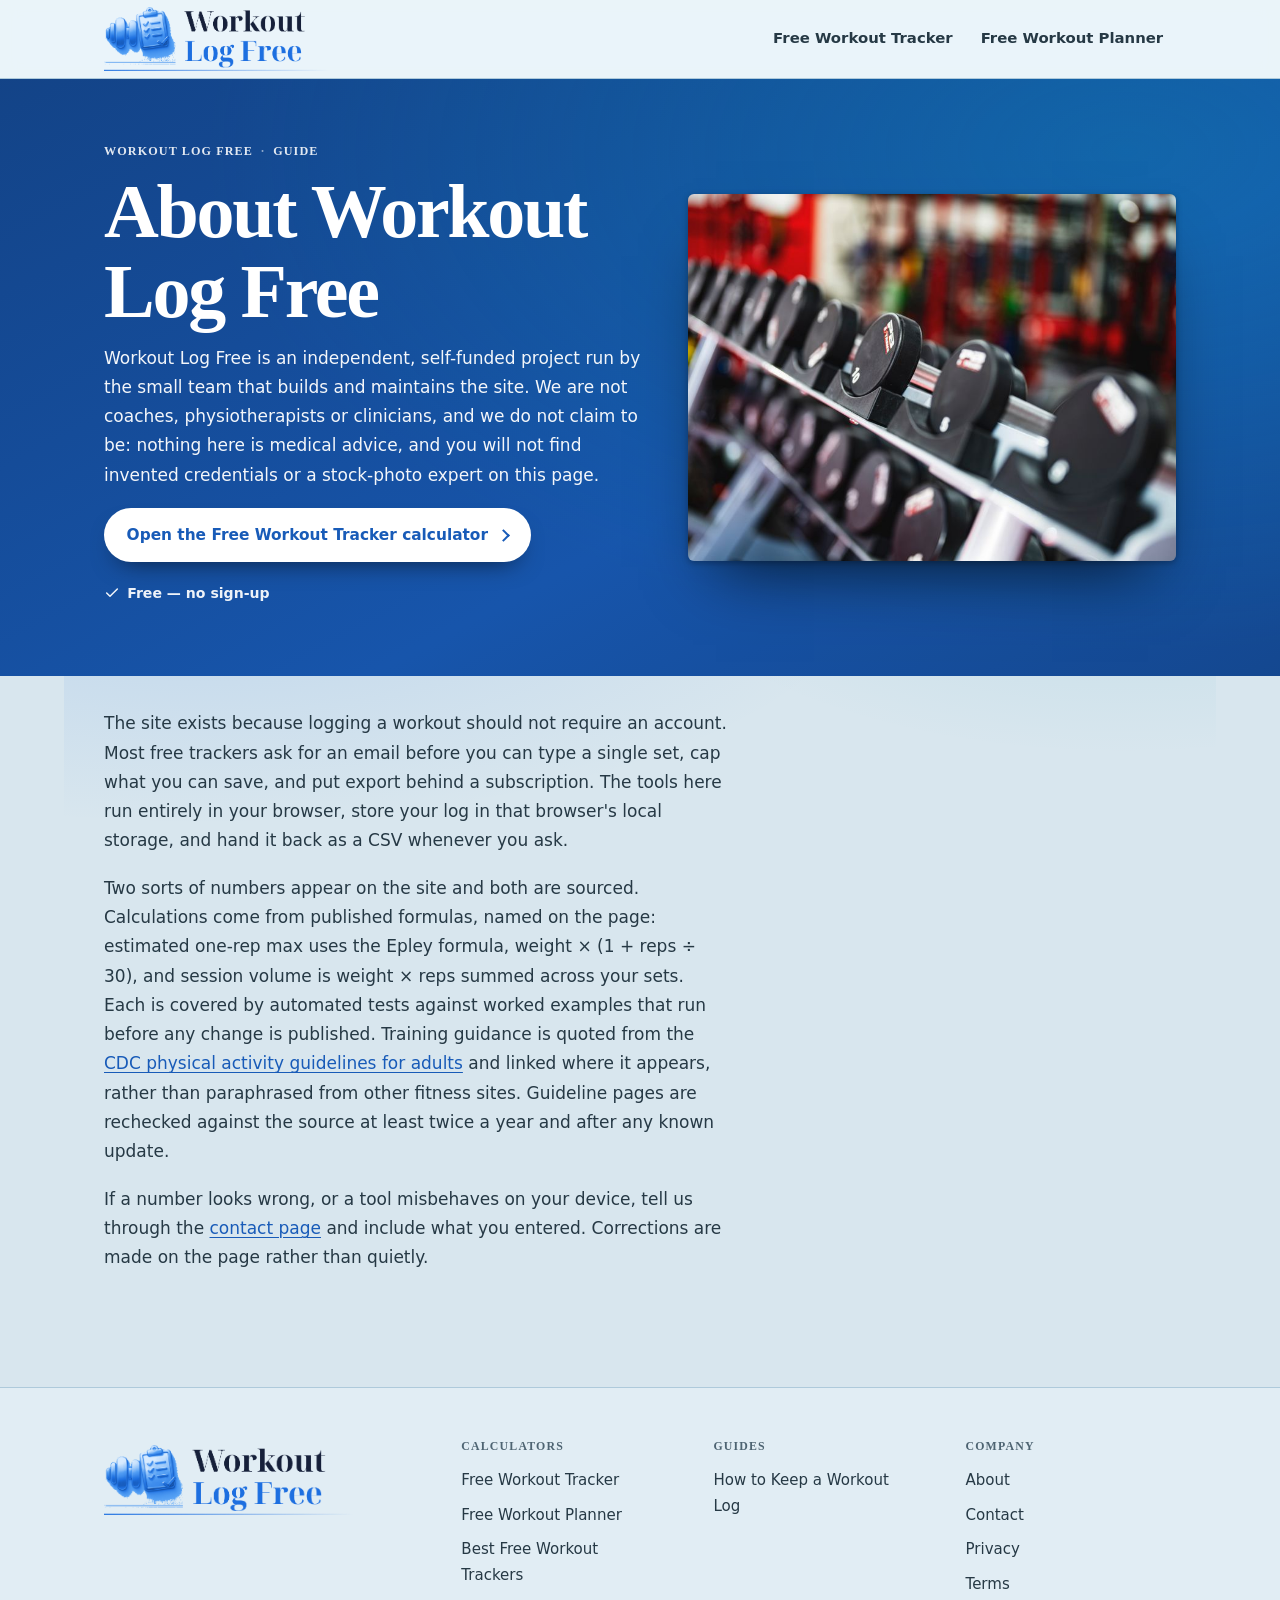
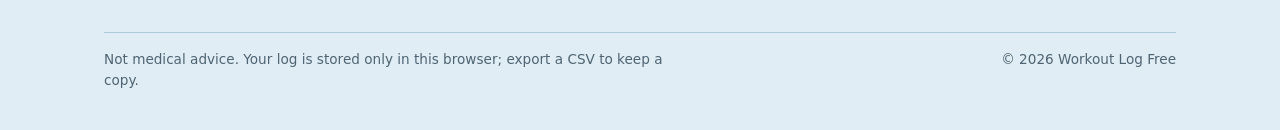
==== commit 0d0f4411: "Update: editorial link lists render as cards Site files, 10 pages. Site files only. Build spec and k" ====
--- a/about/index.html
+++ b/about/index.html
@@ -26,23 +26,27 @@
 <meta name="twitter:card" content="summary_large_image">
 <meta name="twitter:image" content="https://workoutlogfree.com/assets/brand/og.png">
 </head>
-<body>
-<header class="site"><div class="wrap"><a class="logo" href="/" aria-label="Workout Log Free home"><span class="logo-mark"><img class="lk" src="/assets/brand/lockup.svg" alt="" width="625" height="228" loading="eager" decoding="async"></span></a><nav class="site"><a href="/workout-tracker/">Free Workout Tracker</a><a href="/workout-planner/">Free Workout Planner</a></nav></div></header>
-<main><div class="wrap">
-<div class="hero">
+<body><a class="skip-link" href="#main">Skip to content</a>
+<header class="site"><div class="wrap"><a class="logo" href="/" aria-label="Workout Log Free home"><span class="logo-mark"><img class="lk" src="/assets/brand/lockup.svg" alt="" width="625" height="177" loading="eager" decoding="async"></span></a><input class="nav-toggle" type="checkbox" id="nav-toggle" aria-label="Open menu"><label class="burger" for="nav-toggle" aria-hidden="true"><span></span></label><nav class="site" aria-label="Primary"><a href="/workout-tracker/">Free Workout Tracker</a><a href="/workout-planner/">Free Workout Planner</a></nav></div></header>
+<main id="main">
+<section class="hero-band"><div class="hero">
 <div>
+<p class="eyebrow">Workout Log Free <span aria-hidden="true">&middot;</span> Guide</p>
 <h1>About Workout Log Free</h1>
 <p>Workout Log Free is an independent, self-funded project run by the small team that builds and maintains the site. We are not coaches, physiotherapists or clinicians, and we do not claim to be: nothing here is medical advice, and you will not find invented credentials or a stock-photo expert on this page.</p>
+<div class="hero-cta"><a class="btn-hero" href="/workout-tracker/">Open the Free Workout Tracker calculator</a></div><ul class="hero-chips"><li><svg viewBox="0 0 24 24" fill="none" stroke="currentColor" stroke-width="2.2" stroke-linecap="round" stroke-linejoin="round" aria-hidden="true"><path d="M4 12l5 5L20 6"/></svg>Free &mdash; no sign-up</li></ul>
 </div>
 <figure class="hero-art hero-photo"><img src="/assets/img/p-about.jpg" alt="Woman standing surrounded by exercise equipment" width="900" height="600" loading="eager" decoding="async" fetchpriority="high"></figure>
-</div>
+</div></section>
+<div class="wrap">
+
 
 <p>The site exists because logging a workout should not require an account. Most free trackers ask for an email before you can type a single set, cap what you can save, and put export behind a subscription. The tools here run entirely in your browser, store your log in that browser's local storage, and hand it back as a CSV whenever you ask.</p>
 <p>Two sorts of numbers appear on the site and both are sourced. Calculations come from published formulas, named on the page: estimated one-rep max uses the Epley formula, weight × (1 + reps ÷ 30), and session volume is weight × reps summed across your sets. Each is covered by automated tests against worked examples that run before any change is published. Training guidance is quoted from the <a href="https://www.cdc.gov/physical-activity-basics/guidelines/adults.html" rel="nofollow noopener">CDC physical activity guidelines for adults</a> and linked where it appears, rather than paraphrased from other fitness sites. Guideline pages are rechecked against the source at least twice a year and after any known update.</p>
 <p>If a number looks wrong, or a tool misbehaves on your device, tell us through the <a href="/contact/">contact page</a> and include what you entered. Corrections are made on the page rather than quietly.</p>
 </div></main>
 <footer class="site"><div class="wrap">
-<div class="f-brand"><a class="footer-brand" href="/" aria-label="Workout Log Free home"><span class="logo-mark"><img class="lk" src="/assets/brand/lockup.svg" alt="" width="625" height="228" loading="lazy" decoding="async"></span></a></div>
+<div class="f-brand"><a class="footer-brand" href="/" aria-label="Workout Log Free home"><span class="logo-mark"><img class="lk" src="/assets/brand/lockup.svg" alt="" width="625" height="177" loading="lazy" decoding="async"></span></a></div>
 <nav class="f-col" aria-label="Calculators"><h3>Calculators</h3><ul><li><a href="/workout-tracker/">Free Workout Tracker</a></li><li><a href="/workout-planner/">Free Workout Planner</a></li><li><a href="/best-free-workout-tracker/">Best Free Workout Trackers</a></li></ul></nav>
 <nav class="f-col" aria-label="Guides"><h3>Guides</h3><ul><li><a href="/workout-log/">How to Keep a Workout Log</a></li></ul></nav>
 <nav class="f-col" aria-label="Company"><h3>Company</h3><ul><li><a href="/about/">About</a></li><li><a href="/contact/">Contact</a></li><li><a href="/privacy/">Privacy</a></li><li><a href="/terms/">Terms</a></li></ul></nav>
--- a/assets/site.css
+++ b/assets/site.css
@@ -181,11 +181,7 @@
   -webkit-backdrop-filter: saturate(1.7) blur(14px);
   position: sticky; top: 0; z-index: 50;
 }
-header.site .wrap { display: flex; align-items: center; justify-content: space-between; min-height: 4.5rem; gap: 1rem; flex-wrap: wrap; }
-.logo {
-  font-family: var(--font-display); font-weight: 600; font-size: 1.16rem; letter-spacing: -.022em;
-  text-decoration: none; color: var(--ink); display: inline-flex; align-items: center; gap: .6rem;
-}
+header.site .wrap { display: flex; align-items: center; justify-content: space-between; min-height: 4.5rem; gap: 1rem; flex-wrap: wrap; position: relative; }.logo { font-family: var(--font-display); font-weight: 600; font-size: 1.16rem; letter-spacing: -.022em; text-decoration: none; color: var(--ink); display: inline-flex; align-items: center; gap: 0; min-width: 0; max-width: 100%; }
 /* Placeholder mark, used until a site has real brand artwork. */
 .logo::before {
   content: ""; width: 1.55rem; height: 1.55rem; border-radius: 7px; flex: none;
@@ -193,15 +189,9 @@
   box-shadow: 0 2px 8px -2px color-mix(in srgb, var(--brand) 55%, transparent);
 }
 /* Real artwork present — drop the placeholder. */
-.logo:has(.logo-mark)::before { display: none; }
-.logo-mark { display: inline-flex; line-height: 0; flex: none; }
-/* Wordmark: size by HEIGHT so the name is never squashed; width follows the viewBox. */
-.logo-mark .lk { height: 4rem; width: auto; max-width: 100%; display: block; }
-.logo { min-width: 0; max-width: 100%; }
-.logo-mark { min-width: 0; max-width: 100%; }
-.logo { gap: 0; }
-@media (max-width: 30rem) { .logo-mark .lk { height: 3.1rem; } }
-nav.site { display: flex; flex-wrap: wrap; gap: .2rem; }
+.logo:has(.logo-mark)::before { display: none; }.logo-mark { display: inline-flex; line-height: 0; flex: none; min-width: 0; max-width: 100%; }
+.logo-mark .lk { height: 4rem; width: auto; max-width: 100%; display: block; margin-block: 7px; }
+nav.site { display: flex; flex-wrap: wrap; gap: .15rem; align-items: center; }
 nav.site a {
   text-decoration: none; color: var(--muted); font-size: .9rem; font-weight: 540;
   padding: .5rem .8rem; border-radius: 8px; transition: background .15s, color .15s;
@@ -299,7 +289,7 @@
   display: inline-flex; align-items: baseline; gap: .4rem;
 }
 main ul:has(> li > a > strong) > li > a > strong::after {
-  content: "→"; font-family: var(--font); font-size: .95rem; color: var(--brand);
+  content: ""; font-family: var(--font); font-size: .95rem; color: var(--brand);
   transition: transform .2s ease; display: inline-block;
 }
 main ul:has(> li > a > strong) > li:hover > a > strong::after { transform: translateX(3px); }
@@ -450,13 +440,6 @@
 }
 .footer-brand:hover { color: var(--brand); }
 .footer-brand .logo-mark .lk { height: 4.4rem; width: auto; }
-
-footer.site .wrap > p { margin: 0 0 1rem; max-width: none; }
-footer.site .wrap > p:first-child {
-  display: flex; flex-wrap: wrap; gap: .3rem 1.6rem;
-  padding-bottom: 1.4rem; margin-bottom: 1.4rem; border-bottom: 1px solid var(--line);
-}
-footer.site .wrap > p:first-child a { font-family: var(--font-display); font-size: 1rem; color: var(--ink); margin: 0; }
 footer.site a { color: var(--ink-2); margin-right: 1.2rem; text-decoration: none; font-weight: 520; }
 footer.site a:hover { color: var(--brand); text-decoration: underline; }
 
@@ -523,8 +506,7 @@
 }
 
 
-/* keep the lockup off the header's top/bottom edges */
-.logo-mark .lk { margin-block: 7px; }
+
 .footer-brand .logo-mark .lk { margin-block: 9px; }
 
 
@@ -533,15 +515,10 @@
 footer.site .wrap > p:nth-of-type(2) {
   display: flex; flex-wrap: wrap; gap: .45rem 1.5rem; }
 
-footer.site .wrap > p:nth-of-type(1) a {
-  font-family: var(--font-display); font-size: 1rem; font-weight: 640; color: var(--ink); }
-footer.site .wrap > p:nth-of-type(2) a { font-size: .92rem; color: var(--muted); font-weight: 520; }
-
 /* legal block: divider, muted, tight */
 footer.site .wrap > p:nth-of-type(3) {
   border-top: 1px solid var(--line); padding-top: .95rem; margin-top: .5rem;
   font-size: .86rem; color: var(--muted); line-height: 1.5; }
-footer.site .wrap > p:nth-of-type(4) { font-size: .84rem; color: var(--muted); }
 
 @media (min-width: 48rem) {
   footer.site .wrap {
@@ -566,7 +543,6 @@
 /* ===================== footer blocks ===================== */
 footer.site .wrap {
   display: grid; gap: 2.1rem 2.6rem; grid-template-columns: 1fr; align-items: start; }
-footer.site .wrap > p { margin: 0; max-width: none; }
 .f-brand { display: block; }
 .f-brand .footer-brand { width: max-content; max-width: 100%; }
 
@@ -605,11 +581,7 @@
 .hero-photo figcaption a { color: var(--muted); text-decoration: underline; }
 .hero-photo figcaption a:hover { color: var(--brand); }
 
-/* section feature photos */
-.sec-photo { margin: .2rem 0 1.15rem; max-width: none; }
-.sec-photo img { width: 100%; height: auto; aspect-ratio: 16 / 9; object-fit: cover;
-  border-radius: var(--radius); display: block;
-  box-shadow: 0 1px 2px rgba(15,23,42,.05), 0 14px 32px -20px rgba(15,23,42,.4); }
+.sec-photo { margin: .3rem 0 1.15rem; max-width: none; }.sec-photo img { width: 100%; height: auto; aspect-ratio: 21 / 9; object-fit: cover; border-radius: var(--radius); display: block; box-shadow: 0 1px 2px rgba(15,23,42,.06), 0 18px 38px -24px rgba(15,23,42,.45); }
 .sec-photo figcaption { margin-top: .4rem; font-size: .72rem; color: var(--muted); }
 .sec-photo figcaption a { color: var(--muted); text-decoration: underline; }
 .sec-photo figcaption a:hover { color: var(--brand); }
@@ -627,14 +599,12 @@
 }
 
 /* ---- section rhythm + full-bleed figures (older sites) ---- */
-main .wrap > .sec { margin-block: 2.25rem; }
+main .wrap > .sec { margin-block: clamp(2.2rem, 3.4vw, 3.2rem); }
 main .wrap > .sec:first-of-type { margin-top: 1.25rem; }
 /* figures and media should span the section, not stop at the prose measure */
 main .sec > .sec-photo,
 main .sec > figure { max-width: none; }
-.sec-photo { margin: .3rem 0 1.15rem; }
-.sec-photo img { width: 100%; height: auto; aspect-ratio: 21 / 9; object-fit: cover;
-  border-radius: var(--radius); display: block; }
+
 @media (max-width: 48rem) { .sec-photo img { aspect-ratio: 16 / 9; } }
 
 /* ---- breathing room under the navbar on pages with no breadcrumb ---- */
@@ -649,49 +619,837 @@
   main .sec:has(> .sec-photo):has(> ul) > .sec-photo img { aspect-ratio: 24 / 9; }
 }
 
-/* ================= hero: full-bleed image with text over it ================= */
+/* ===================== navbar: stylish + responsive ===================== */
+header.site { position: sticky; top: 0; z-index: 40;
+  background: color-mix(in srgb, var(--surface) 86%, transparent);
+  backdrop-filter: saturate(150%) blur(10px);
+  border-bottom: 1px solid var(--line); }
+
+
+.nav-toggle { position: absolute; opacity: 0; pointer-events: none; width: 0; height: 0; }
+.burger { display: none; }
+
+
+nav.site a {
+  position: relative; padding: .5rem .8rem; border-radius: 8px;
+  font-size: .93rem; font-weight: 560; color: var(--ink-2, var(--ink));
+  text-decoration: none; white-space: nowrap;
+  transition: color .16s ease, background-color .16s ease; }
+nav.site a::after {
+  content: ""; position: absolute; left: .8rem; right: .8rem; bottom: .3rem; height: 2px;
+  border-radius: 2px; background: var(--brand);
+  transform: scaleX(0); transform-origin: 0 50%; transition: transform .2s ease; }
+nav.site a:hover { color: var(--brand);
+  background: color-mix(in srgb, var(--brand) 8%, transparent); }
+nav.site a:hover::after { transform: scaleX(1); }
+nav.site a[aria-current="page"] { color: var(--brand); }
+nav.site a[aria-current="page"]::after { transform: scaleX(1); }
+
+@media (max-width: 52rem) {
+  .burger { display: flex; align-items: center; justify-content: center;
+    width: 2.75rem; height: 2.75rem; margin-left: auto; cursor: pointer;
+    border-radius: 10px; border: 1px solid var(--line); background: var(--surface); }
+  .burger span, .burger span::before, .burger span::after {
+    content: ""; display: block; width: 1.15rem; height: 2px; border-radius: 2px;
+    background: var(--ink); transition: transform .22s ease, opacity .18s ease; }
+  .burger span { position: relative; }
+  .burger span::before { position: absolute; top: -6px; }
+  .burger span::after  { position: absolute; top: 6px; }
+  .nav-toggle:checked ~ .burger span { background: transparent; }
+  .nav-toggle:checked ~ .burger span::before { transform: translateY(6px) rotate(45deg); }
+  .nav-toggle:checked ~ .burger span::after  { transform: translateY(-6px) rotate(-45deg); }
+
+  nav.site {
+    flex-basis: 100%; flex-direction: column; align-items: stretch; gap: .15rem;
+    max-height: 0; overflow: hidden; opacity: 0;
+    transition: max-height .28s ease, opacity .2s ease, margin .28s ease; }
+  .nav-toggle:checked ~ nav.site {
+    max-height: 26rem; opacity: 1; margin: .35rem 0 .75rem; }
+  nav.site a { padding: .7rem .85rem; border-radius: 10px; font-size: 1rem; }
+  nav.site a::after { display: none; }
+  .nav-toggle:focus-visible ~ .burger { outline: 2px solid var(--brand); outline-offset: 2px; }
+}
+
+/* breadcrumb: quieter, with a proper separator */
+.breadcrumb { display: flex; flex-wrap: wrap; align-items: center; gap: .35rem;
+  font-size: .8rem; color: var(--muted); padding-top: 1.5rem; margin: 0 0 1.1rem; }
+.breadcrumb a { color: var(--muted); text-decoration: none; }
+.breadcrumb a:hover { color: var(--brand); text-decoration: underline; text-underline-offset: 2px; }
+
+/* ---- nav: keep the burger on-screen on phones (lockup must be shrinkable) ---- */
+@media (max-width: 52rem) {
+  header.site .wrap { flex-wrap: wrap; gap: .6rem; }
+  .logo { flex: 1 1 auto; min-width: 0; }
+  .logo-mark { flex: 1 1 auto; min-width: 0; }
+  .logo-mark .lk { height: auto; max-height: 3.2rem; max-width: 100%; width: auto; }
+  .burger { flex: 0 0 auto; margin-left: auto; }
+}
+
+/* ======= HOME-ANSWERS-V2: dt/dd must stay paired, so grid the wrapper divs ======= */
+.answers { display: grid; grid-template-columns: repeat(auto-fit, minmax(20rem, 1fr));
+  gap: 1.5rem 2.2rem; margin: 1.5rem 0 0; padding: 0; max-width: none !important; }
+.answers .a-item { min-width: 0; padding-bottom: 1.15rem; border-bottom: 1px solid var(--line); }
+.answers dt { margin: 0 0 .35rem; font-weight: 650; font-size: 1.02rem; line-height: 1.35; }
+.answers dt a { text-decoration: none; }
+.answers dt a:hover { text-decoration: underline; text-underline-offset: 3px; }
+.answers dd { margin: 0; color: var(--muted); font-size: .93rem; line-height: 1.55; }
+@media (max-width: 40rem) { .answers { grid-template-columns: 1fr; gap: 1.1rem; } }
+
+/* ======= SUBNAV-V1: the breadcrumb bar also exposes the footer's page groups ======= */
+main > .wrap:has(.breadcrumb) { display: flex; align-items: center; flex-wrap: wrap;
+  gap: .5rem 1.25rem; padding-top: 1.05rem; padding-bottom: .9rem; }
+main > .wrap > .breadcrumb { padding-top: 0 !important; margin: 0 !important; }
+
+.subnav { position: relative; margin-left: auto; font-size: .8rem; }
+.subnav > summary {
+  list-style: none; cursor: pointer; display: inline-flex; align-items: center; gap: .4rem;
+  padding: .32rem .7rem; border: 1px solid var(--line); border-radius: 999px;
+  color: var(--muted); background: var(--surface); white-space: nowrap;
+  transition: color .15s ease, border-color .15s ease; }
+.subnav > summary::-webkit-details-marker { display: none; }
+.subnav > summary::after {
+  content: ""; width: .42rem; height: .42rem; margin-left: .1rem;
+  border-right: 1.5px solid currentColor; border-bottom: 1.5px solid currentColor;
+  transform: rotate(45deg) translateY(-1px); transition: transform .18s ease; }
+.subnav[open] > summary::after { transform: rotate(-135deg) translateY(-1px); }
+.subnav > summary:hover { color: var(--brand); border-color: var(--brand-line, var(--brand)); }
+.subnav > summary:focus-visible { outline: 2px solid var(--brand); outline-offset: 2px; }
+
+.subnav-grid {
+  position: absolute; right: 0; top: calc(100% + .5rem); z-index: 60;
+  display: grid; grid-template-columns: repeat(auto-fit, minmax(11rem, 1fr));
+  gap: 1.1rem 1.9rem; min-width: min(34rem, 86vw);
+  padding: 1.1rem 1.3rem; border: 1px solid var(--line); border-radius: var(--radius);
+  background: var(--surface); box-shadow: 0 24px 50px -24px rgba(8,11,18,.5); }
+.subnav-h { margin: 0 0 .45rem; font-size: .68rem; font-weight: 700;
+  letter-spacing: .09em; text-transform: uppercase; color: var(--muted); }
+.subnav-col ul { list-style: none; margin: 0; padding: 0; display: grid; gap: .3rem; }
+.subnav-col a { display: block; padding: .2rem 0; font-size: .88rem;
+  color: var(--ink-2, var(--ink)); text-decoration: none; }
+.subnav-col a:hover { color: var(--brand); text-decoration: underline; text-underline-offset: 3px; }
+.subnav-col a[aria-current="page"] { color: var(--brand); font-weight: 600; }
+
+@media (max-width: 40rem) {
+  .subnav { margin-left: 0; }
+  .subnav-grid { right: auto; left: 0; min-width: min(22rem, 92vw);
+    grid-template-columns: 1fr; gap: .9rem; }
+}
+
+
+/* ======= ANSWERS-SPAN-V1 =======
+   On the newer sites `main .sec` is itself a 2-column multicol container, so dl.answers was laid
+   out inside a single 639px column and its auto-fit grid collapsed to one track. Span all columns
+   like the other block-level children already do. */
+main .sec > .answers, main .sec > dl.answers { column-span: all; break-inside: avoid; }
+
+/* ======= ARROW-ICON-V1 =======
+   Unicode arrow glyphs (\2193, \2192) depend on the rendering font having that codepoint and are
+   inconsistent across browsers/platforms. Draw the arrow from borders instead -- no font, no SVG,
+   renders identically everywhere. */
+.btn-hero::after {
+  content: "" !important;
+  width: .44rem; height: .44rem;
+  flex: 0 0 auto;
+  margin-left: .2rem;
+  border-right: 2px solid currentColor;
+  border-top: 2px solid currentColor;
+  transform: rotate(45deg);
+  transform-origin: center; }
+.btn-hero { align-items: center; }
+
+/* the same chevron for card links, replacing the "\2192" glyph */
+main .sec ul:has(> li > a > strong) > li a strong::after,
+.card-link::after {
+  content: "" !important;
+  display: inline-block;
+  width: .38rem; height: .38rem;
+  margin-left: .45rem;
+  vertical-align: .06em;
+  border-right: 2px solid currentColor;
+  border-top: 2px solid currentColor;
+  transform: rotate(45deg); }
+
+/* ======= FIGURES-CARD-V1 =======
+   Templated state pages cannot have 100 genuinely distinct photographs, so their text-only sections
+   are paired with a card built from that page's own BEA figures instead. Same grid as the photo. */
+.figures {
+  border: 1px solid var(--line); border-radius: var(--radius);
+  background: var(--surface); padding: 1.15rem 1.25rem 1rem;
+  max-width: none; }
+.figures-h { margin: 0 0 .85rem; font-size: .7rem; font-weight: 700;
+  letter-spacing: .09em; text-transform: uppercase; color: var(--muted); }
+.figures dl { margin: 0; padding: 0; display: grid; gap: .8rem; }
+.figures dl > div { display: grid; gap: .1rem;
+  padding-bottom: .75rem; border-bottom: 1px solid var(--line); }
+.figures dl > div:last-child { padding-bottom: 0; border-bottom: 0; }
+.figures dt { margin: 0; font-size: .78rem; color: var(--muted); }
+.figures dd { margin: 0; display: flex; align-items: baseline; gap: .5rem; flex-wrap: wrap; }
+.figures dd b { font-size: 1.22rem; font-weight: 700; line-height: 1.15;
+  color: var(--brand-ink, var(--brand)); font-variant-numeric: tabular-nums; }
+.figures dd span { font-size: .8rem; color: var(--muted); }
+.figures-src { margin: .9rem 0 0; font-size: .7rem; color: var(--muted); }
+
+
+/* ======= ANSWERS-ALIGN-V1 =======
+   One rule per item, sitting at the row baseline rather than at each item's own text height, so
+   the dividers line up across the row. */
+.answers { align-items: stretch; }
+.answers .a-item {
+  display: flex; flex-direction: column;
+  padding-bottom: 1.1rem; border-bottom: 1px solid var(--line); }
+.answers dt { margin: 0 0 .35rem; }
+
+
+/* content-column geometry: the full-width bands compute their inner padding
+   from these, so they must mirror this site's actual .wrap. */
+:root { --col: 1152px; --colpad: clamp(1.15rem, 4vw, 2.5rem); }
+/* ============================================================================
+   HERO BAND — single source of truth
+   Supersedes: the overlay hero, its scrim and localised shade, HERO-BLEED-V1,
+   COL-ALIGN-V1, SAFE-BLEED-V1 and the archetype hero ratios in layouts.css.
+   The band is a sibling of .wrap, so its width is 100% of <main> and its inner
+   padding is a PERCENTAGE of itself -- never vw, which would count the scrollbar.
+   ========================================================================== */
+.hero-band, .trust-band { width: 100%; max-width: 100%; }
+.hero-band {
+  color: #fff; overflow: hidden;
+  background:
+    radial-gradient(120% 140% at 88% 12%,
+      color-mix(in srgb, var(--accent, var(--brand)) 30%, transparent) 0%, transparent 60%),
+    linear-gradient(152deg,
+      color-mix(in srgb, var(--brand) 58%, #05070d) 0%,
+      color-mix(in srgb, var(--brand) 75%, #05070d) 62%,
+      color-mix(in srgb, var(--brand) 62%, #05070d) 100%); }
+
 .hero {
-  position: relative; display: flex; align-items: center;
-  min-height: clamp(320px, 38vw, 440px);
-  padding: clamp(1.5rem, 4vw, 3.25rem);
-  margin-bottom: 1.6rem;
-  border-radius: calc(var(--radius) + 4px); overflow: hidden;
-  grid-template-columns: none; gap: 0;
-  isolation: isolate;
-  box-shadow: 0 2px 4px rgba(15,23,42,.08), 0 26px 56px -30px rgba(15,23,42,.6); }
-
-.hero .hero-photo, .hero .hero-art {
-  position: absolute; inset: 0; margin: 0; z-index: 0; max-width: none; }
-.hero .hero-photo img {
-  width: 100%; height: 100%; max-height: none;
-  object-fit: cover; border-radius: 0; box-shadow: none; aspect-ratio: auto; }
-.hero .hero-photo figcaption { display: none; }
-
-.hero::after {
-  content: ""; position: absolute; inset: 0; z-index: 1; pointer-events: none;
-  background:
-    linear-gradient(100deg,
-      rgba(8,11,18,.58) 0%,
-      rgba(8,11,18,.42) 42%,
-      rgba(8,11,18,.16) 74%,
-      rgba(8,11,18,.02) 100%); }
-
-.hero > div { position: relative; z-index: 2; max-width: 58ch; min-width: 0; }
-.hero h1 { color: #fff; margin-top: 0;
-  text-shadow: 0 1px 2px rgba(0,0,0,.55), 0 2px 14px rgba(0,0,0,.45); }
-/* the brand callout becomes plain text on the image */
+  display: grid;
+  grid-template-columns: minmax(0, 1fr) minmax(0, .9fr);
+  gap: clamp(1.75rem, 3.2vw, 3rem);
+  align-items: center;
+  margin: 0; width: auto; max-width: none;
+  border-radius: 0; box-shadow: none; min-height: 0; position: relative;
+  padding-block: clamp(3rem, 5vw, 5rem);
+  padding-inline: max(var(--colpad), calc((100% - var(--col)) / 2 + var(--colpad)));
+  box-sizing: border-box; }
+.hero::after, .hero > div::before { content: none; display: none; }
+
+.hero > div { max-width: 58ch; min-width: 0; display: flex; flex-direction: column;
+  align-items: flex-start; position: relative; z-index: 1; }
+.hero > figure { position: static; inset: auto; margin: 0; align-self: center; max-width: none; }
+.hero > figure img {
+  width: 100%; height: auto; max-height: none; aspect-ratio: 4 / 3; object-fit: cover;
+  border-radius: calc(var(--radius) + 4px);
+  box-shadow: 0 34px 64px -28px rgba(0,0,0,.72), 0 2px 6px rgba(0,0,0,.28); }
+.hero > figure figcaption { display: none; }
+
+/* ink: the copy sits on a solid gradient, so no text shadows are needed */
+.hero > div, .hero > div * { color: rgba(255,255,255,.95); text-shadow: none; }
+.hero > div h1 { color: #fff; margin-top: 0; margin-bottom: .75rem;
+  font-weight: 800; letter-spacing: -.03em; }
+.hero .eyebrow {
+  font-family: var(--font-display, var(--font));
+  font-weight: 700; letter-spacing: .09em; text-transform: uppercase;
+  font-size: .76rem; line-height: 1.35; color: rgba(255,255,255,.88);
+  margin: 0 0 .7rem; display: inline-flex; align-items: center; gap: .5rem; }
+.hero .eyebrow span { opacity: .55; }
 .hero p.answer {
-  background: none !important; box-shadow: none !important; padding: 0 !important;
-  border: 0 !important; border-radius: 0 !important;
-  color: rgba(255,255,255,.95); max-width: 54ch;
-  text-shadow: 0 1px 2px rgba(0,0,0,.6), 0 1px 10px rgba(0,0,0,.5); }
-.hero p.answer strong, .hero p.answer em { color: #fff; }
-.hero p.answer a { color: #fff; text-decoration: underline; text-underline-offset: 3px; }
-.hero p.updated { color: rgba(255,255,255,.78); }
-.hero p.updated a, .hero p.updated time { color: rgba(255,255,255,.92); }
+  background: none; box-shadow: none; padding: 0; border: 0; border-radius: 0;
+  font-size: clamp(1.02rem, .97rem + .28vw, 1.18rem); line-height: 1.6; font-weight: 450;
+  margin-bottom: 1.35rem; max-width: none; }
+.hero p.updated { display: none; }
+.hero > div a:not(.btn-hero) { color: #fff; text-decoration: underline;
+  text-underline-offset: 3px; text-decoration-color: rgba(255,255,255,.6); }
+.hero > div a:not(.btn-hero):hover { text-decoration-color: #fff; }
+
+/* panels that carry their own light background become translucent over the band */
+.hero .disclaimer, .hero .note, .hero .warn {
+  background: rgba(0,0,0,.20); border: 1px solid rgba(255,255,255,.26);
+  color: rgba(255,255,255,.90); margin-top: 1.4rem; }
+.hero .disclaimer a, .hero .note a { color: #fff; }
+
+.hero-cta { margin: 0 0 1.15rem; display: flex; flex-wrap: wrap; gap: .7rem; }
+.btn-hero {
+  display: inline-flex; align-items: center; gap: .5rem;
+  padding: .8rem 1.35rem; border-radius: 999px;
+  background: #fff; color: var(--brand-ink, var(--brand));
+  font-weight: 650; font-size: .96rem; text-decoration: none;
+  border: 1px solid rgba(255,255,255,.9);
+  box-shadow: 0 12px 26px -14px rgba(0,0,0,.7);
+  transition: transform .16s ease, box-shadow .16s ease; }
+.hero > div .btn-hero, .hero > div .btn-hero * { color: var(--brand-ink, var(--brand)); }
+.btn-hero:hover { transform: translateY(-1px); box-shadow: 0 16px 30px -14px rgba(0,0,0,.78); }
+.btn-hero:focus-visible { outline: 2px solid #fff; outline-offset: 3px; }
+
+.hero-chips { display: flex; flex-wrap: wrap; gap: .55rem .95rem;
+  list-style: none; padding: 0; margin: 0; }
+.hero-chips li { display: inline-flex; align-items: center; gap: .45rem;
+  font-size: .88rem; font-weight: 550; color: rgba(255,255,255,.93); }
+.hero-chips svg { width: 1rem; height: 1rem; flex: 0 0 auto; color: #fff; }
+
+/* the trust strip is its own band directly beneath */
+.trust-band { background: var(--brand); color: var(--on-brand, #fff); margin-bottom: 2.4rem; }
+.trust-band .wrap { padding-block: .95rem; }
+.trust-band .trustbar {
+  margin: 0; width: auto; max-width: none; padding: 0; background: none;
+  list-style: none; display: flex; flex-wrap: wrap; gap: .5rem 2rem;
+  font-size: .9rem; font-weight: 550; color: inherit; }
+.trust-band .trustbar li { display: flex; align-items: center; gap: .45rem; margin: 0; color: inherit; }
+.trust-band .trustbar li::before {
+  content: ""; width: .9rem; height: .9rem; flex: none; border-radius: 50%;
+  background: color-mix(in srgb, #fff 28%, transparent);
+  box-shadow: inset 0 0 0 1.5px rgba(255,255,255,.85); }
+
+main > .wrap > .breadcrumb { padding-top: 0; margin: 0; }
+
+@media (max-width: 54rem) {
+  .hero { grid-template-columns: 1fr; gap: 1.75rem; padding-block: 2.6rem; }
+  .hero > div { max-width: none; order: 1; }
+  .hero > figure { order: 2; }
+  .hero > figure img { aspect-ratio: 16 / 10; }
+  .hero .eyebrow { font-size: .7rem; }
+  .hero-chips { gap: .4rem .8rem; }
+  .hero-chips li { font-size: .82rem; }
+  .btn-hero { padding: .72rem 1.15rem; font-size: .92rem; }
+  .trust-band .trustbar { font-size: .82rem; gap: .4rem 1.2rem; }
+}
+
+/* layouts.css gives each archetype its own hero ratio (.layout-utility 1.3/.7,
+   .layout-magazine 1.25/.75) and loads after site.css, so a bare `.hero` (0,1,0) loses the tie.
+   `html .hero-band > .hero` is (0,2,1) and wins on specificity -- no !important needed. */
+html .hero-band > .hero {
+  grid-template-columns: minmax(0, 1fr) minmax(0, .9fr);
+  gap: clamp(1.75rem, 3.2vw, 3rem); }
+@media (max-width: 54rem) {
+  html .hero-band > .hero { grid-template-columns: 1fr; gap: 1.75rem; }
+}
+
+/* ============================================================================
+   PRODUCTION POLISH — accessibility, motion, rhythm and surface detail
+   ========================================================================== */
+
+/* --- keyboard focus: one visible ring everywhere, never removed --- */
+:where(a, button, summary, input, select, textarea, [tabindex]):focus-visible {
+  outline: 2px solid var(--brand);
+  outline-offset: 2px;
+  border-radius: 3px; }
+.hero :where(a, button, summary):focus-visible,
+.trust-band :where(a, button):focus-visible { outline-color: #fff; }
+
+/* --- skip link: first tab stop on every page --- */
+.skip-link {
+  position: absolute; left: .75rem; top: -3rem; z-index: 200;
+  padding: .6rem 1rem; border-radius: 0 0 8px 8px;
+  background: var(--brand); color: var(--on-brand, #fff);
+  font-size: .9rem; font-weight: 600; text-decoration: none;
+  transition: top .18s ease; }
+.skip-link:focus { top: 0; }
+
+/* --- respect reduced motion --- */
+@media (prefers-reduced-motion: reduce) {
+  html { scroll-behavior: auto; }
+  *, *::before, *::after {
+    animation-duration: .001ms !important; animation-iteration-count: 1 !important;
+    transition-duration: .001ms !important; scroll-behavior: auto !important; }
+}
+
+/* --- numbers read as data, not prose --- */
+table, .calc-summary, .figures dd b, .stats, td, th { font-variant-numeric: tabular-nums; }
+
+/* --- vertical rhythm: one spacing scale between sections --- */
+main .sec { margin-block: clamp(2.2rem, 3.4vw, 3.4rem); }
+main .sec > h2 { margin-bottom: .9rem; letter-spacing: -.015em; }
+main .sec > h2 + p { margin-top: 0; }
+main .sec > p + h3, main .sec > ul + h3 { margin-top: 1.9rem; }
+
+/* --- surfaces: consistent radius, one shadow language --- */
+.sec-photo img, .figures, .faq details, .table-wrap {
+  border-radius: var(--radius); }
+
+/* --- card link lists: a calm lift on hover, no jitter --- */
+main .sec ul:has(> li > a > strong) > li {
+  transition: transform .18s ease, box-shadow .18s ease, border-color .18s ease; }
+@media (hover: hover) {
+  main .sec ul:has(> li > a > strong) > li:hover {
+    transform: translateY(-2px);
+    border-color: color-mix(in srgb, var(--brand) 38%, var(--line));
+    box-shadow: 0 2px 4px rgba(15,23,42,.05), 0 16px 32px -20px rgba(15,23,42,.5); }
+}
+
+/* --- FAQ: clearer affordance --- */
+.faq details { transition: border-color .18s ease, background-color .18s ease; }
+.faq summary { cursor: pointer; }
+.faq summary:hover { color: var(--brand); }
+
+/* --- tables: zebra + sticky head make long data legible --- */
+main .sec table tbody tr:nth-child(even) { background: color-mix(in srgb, var(--ink) 2.5%, transparent); }
+main .sec table thead th { position: sticky; top: 0; background: var(--surface); z-index: 1; }
+
+/* --- images never stretch --- */
+img { max-width: 100%; height: auto; }
+
+/* --- selection matches the brand --- */
+::selection { background: color-mix(in srgb, var(--brand) 26%, transparent); color: var(--ink); }
+.hero ::selection, .trust-band ::selection { background: rgba(255,255,255,.3); color: #fff; }
+
+/* ======= MOBILE-TOUCH-V1 =======
+   WCAG 2.2 2.5.8 wants a 24x24 CSS px target. Every navigation control already cleared it except
+   the breadcrumb link (22px). Inline links inside a sentence are exempt, so prose is left alone.
+   Small uppercase labels were rendering at 10.9-11.8px; floored at 12px on phones. */
+.breadcrumb a { display: inline-flex; align-items: center; min-height: 24px; }
+.subnav-h { font-size: .74rem; }
 
 @media (max-width: 48rem) {
-  .hero { min-height: 300px; padding: 1.35rem; }
-  .hero::after { background: linear-gradient(180deg, rgba(8,11,18,.62) 0%, rgba(8,11,18,.88) 70%); }
-  .hero > div { max-width: none; }
-}
+  .hero .eyebrow { font-size: .75rem; }
+  main .sec table th { font-size: .75rem; }
+  .subnav-h { font-size: .75rem; }
+  .figures-src, .sec-photo figcaption, .src { font-size: .75rem; }
+  .f-legal p { font-size: .8rem; }
+}
+
+/* last sub-12px labels: footer column headings and the hero kicker between 48-54rem */
+@media (max-width: 54rem) {
+  .f-col h3 { font-size: .78rem; }
+  .hero .eyebrow { font-size: .75rem; }
+}
+
+/* the calculator widget's own labels were the last text under 12px on phones */
+@media (max-width: 48rem) {
+  .calc-table th, .calc-table td, table th { font-size: .75rem; }
+  .calc-summary .k, .k { font-size: .75rem; }
+}
+
+/* match the original specificity exactly: .calc-stat .k is (0,2,0), table thead th is (0,0,2) */
+@media (max-width: 48rem) {
+  .calc-stat .k { font-size: .75rem; }
+  table thead th, .calc-table thead th { font-size: .75rem; }
+}
+
+/* the figures-card heading was the last sub-12px text (site 20 state pages) */
+@media (max-width: 48rem) { .figures-h { font-size: .75rem; } }
+
+/* ======= DEBOX-ALL-V1 =======
+   Archetype banding tinted alternate sections, but the tint stops at the content column instead of
+   reaching the viewport edge, so it reads as a box rather than a band. The newer sites were de-boxed
+   earlier for the same reason; this brings the older six in line. Separation now comes from vertical
+   rhythm, a hairline rule between sections, and the brand accent bar above each h2. */
+.layout-magazine main .sec:nth-of-type(even),
+.layout-bold main .sec:nth-of-type(even),
+.layout-dashboard main .sec:nth-of-type(even) {
+  background: none !important;
+  padding-block: 0 !important;
+  padding-inline: 0 !important;
+  margin-inline: 0 !important;
+  width: auto !important;
+  border-radius: 0 !important;
+  box-shadow: none !important; }
+
+main .sec { background: none; border: 0; box-shadow: none; }
+main .sec + .sec {
+  border-top: 1px solid var(--line);
+  padding-top: clamp(2rem, 3vw, 2.9rem); }
+main .sec { margin-block: clamp(2.2rem, 3.4vw, 3.2rem); }
+
+/* ======= LINK-CARD-V1 =======
+   Sources and Related are short link lists that were running full width one item per row, leaving
+   most of the band empty. They become a single panel with the links flowing in columns on desktop.
+   .is-short marks exactly these 42 sections fleet-wide. */
+
+main .sec.is-short > h2 {
+  font-size: clamp(1rem, .95rem + .25vw, 1.15rem);
+  margin: 0 0 .85rem; letter-spacing: -.01em; }
+main .sec.is-short > h2::before { width: 1.9rem; height: 2px; }
+
+main .sec.is-short > ul {
+  list-style: none; margin: 0; padding: 0; max-width: none !important;
+  display: grid; gap: .5rem 1.8rem; }
+main .sec.is-short > ul > li { margin: 0; padding-left: 1rem; position: relative; break-inside: avoid; }
+main .sec.is-short > ul > li::before {
+  content: ""; position: absolute; left: 0; top: .62em;
+  width: .34rem; height: .34rem; border-radius: 50%;
+  background: color-mix(in srgb, var(--brand) 62%, transparent); }
+main .sec.is-short > ul > li > a { text-decoration: none; font-weight: 550; }
+main .sec.is-short > ul > li > a:hover { text-decoration: underline; text-underline-offset: 3px; }
+
+
+@media (min-width: 48rem) { main .sec.is-short > ul { grid-template-columns: repeat(2, minmax(0,1fr)); } }
+@media (min-width: 72rem) { main .sec.is-short > ul { grid-template-columns: repeat(3, minmax(0,1fr)); } }
+
+/* ======= ENDMATTER-V1 =======
+   Sources and Related sit side by side in one row on desktop, each a single-column list.
+   They are always adjacent siblings, so one wrapper grids them without touching page flow. */
+.endmatter { display: grid; gap: 1.25rem; align-items: start;
+  margin-block: clamp(1.8rem, 2.6vw, 2.4rem); }
+@media (min-width: 62rem) { .endmatter { grid-template-columns: minmax(0,1fr) minmax(0,1fr); gap: 1.6rem; } }
+
+/* one column inside each card, whatever the viewport */
+main .sec.is-short > ul { grid-template-columns: minmax(0, 1fr) !important; gap: .5rem !important; }
+
+/* .endmatter is a new direct child of main > .wrap, so the measure cap applied to it */
+main .wrap > .endmatter, .endmatter { max-width: none !important; width: auto; }
+
+/* ======= ENDMATTER-V2 =======
+   Two defects: (1) Related is the 2nd <section> in the wrapper, so the de-box rule
+   `.layout-* main .sec:nth-of-type(even)` (0,3,1) beat the card styling and stripped its radius and
+   padding; (2) `height:100%` stretched Sources to match Related, leaving dead space under its links.
+   `main .endmatter > .sec.is-short` is also (0,3,1) and comes later, so it wins the tie. */
+main .endmatter > .sec.is-short {
+  height: auto !important;
+  align-self: start !important;
+  background: var(--surface) !important;
+  border: 1px solid var(--line) !important;
+  border-top: 1px solid var(--line) !important;
+  border-radius: var(--radius) !important;
+  padding: 1.25rem 1.4rem 1.3rem !important;
+  margin: 0 !important;
+  box-shadow: none !important; }
+
+/* the note under Related is a footnote, not a second box */
+main .endmatter > .sec.is-short > .disclaimer {
+  margin: 1rem 0 0 !important; padding: .8rem 0 0 !important;
+  background: none !important; border: 0 !important;
+  border-top: 1px solid var(--line) !important; border-radius: 0 !important;
+  font-size: .82rem; }
+
+/* ======= TABLE-WIDTH-V2 =======
+   Restores the table sizing lost when FIXPACK-V2 was deleted during the hero consolidation.
+   Two defects it fixes:
+     1. base `table{display:block}` makes the bordered block box full width while the inner
+        anonymous table box shrinks to its content -- a dead gap inside the panel;
+     2. `main .sec > *{max-width:var(--measure)}` capped data tables at the prose measure (640px)
+        inside a 1072px section.
+   `main .sec table` is (0,1,2) so it beats both without !important. Below 48rem the table goes
+   back to a block scroll container, which is what keeps narrow screens from overflowing. */
+@media (min-width: 48rem) {
+  main .sec table, main .sec table.data, main .sec .table-wrap > table {
+    display: table; width: 100%; max-width: none;
+    table-layout: auto; overflow-x: visible; }
+  main .sec > .table-wrap { max-width: none; }
+}
+@media (max-width: 47.99rem) {
+  main .sec table, main .sec table.data {
+    display: block; overflow-x: auto; max-width: 100%; }
+}
+
+/* ======= HERO-PHOTO-SPEC-V1 =======
+   The newer sites declare `.hero .hero-photo img` (0,2,1), which outranks the consolidated
+   `.hero > figure img` (0,1,2) -- b beats c. Their `max-height:280px` was flattening the hero
+   photograph from 4/3 to roughly 21/9 on sites 18-21. Same specificity, declared later, so this
+   wins by order without !important. */
+.hero .hero-photo img, .hero .hero-art img {
+  width: 100%; height: auto; max-height: none;
+  aspect-ratio: 4 / 3; object-fit: cover;
+  border-radius: calc(var(--radius) + 4px);
+  box-shadow: 0 34px 64px -28px rgba(0,0,0,.72), 0 2px 6px rgba(0,0,0,.28); }
+@media (max-width: 54rem) {
+  .hero .hero-photo img, .hero .hero-art img { aspect-ratio: 16 / 10; max-height: none; }
+}
+
+/* ======= NO-COLUMN-PROSE-V1 =======
+   Body paragraphs were flowing in two columns. At a 272-character median that is two lines per
+   column, so a single sentence gets cut in half across a 44px gutter -- it reads as broken text
+   rather than as columns. Prose is single-column everywhere now; the width is spoken for by the
+   paired photograph, the figures card, or the full-width data tables. */
+main .wrap > .sec > p,
+main .wrap > .sec:not(.is-short):not(.is-wide) > p,
+main .sec > p, main .sec > ul, main .sec > ol {
+  columns: auto !important; }
+main .sec { column-count: auto !important; column-gap: normal !important; }
+
+/* ======= TABLE-BREAKPOINT-V3 =======
+   The switch to a real table box happened at 48rem (768px), but several data tables have a
+   min-content width larger than a 768px column, so they overflowed the page by up to 150px with no
+   scroll container. Hold the block/scroll mode until 64rem, where every table in the fleet fits. */
+@media (max-width: 63.99rem) {
+  main .sec table, main .sec table.data, main .sec .table-wrap > table {
+    display: block; overflow-x: auto; max-width: 100%; width: 100%;
+    -webkit-overflow-scrolling: touch; }
+}
+@media (min-width: 64rem) {
+  main .sec table, main .sec table.data, main .sec .table-wrap > table {
+    display: table; width: 100%; max-width: none;
+    table-layout: auto; overflow-x: visible; }
+}
+
+/* ======= UNSTICK-MEDIA-V1 =======
+   The paired photograph and figures card were `position: sticky`. Measured travel across the fleet
+   ranged from 86px to 1,159px, interleaved on the same page: short sticks read as a rendering
+   glitch, long ones freeze the image for a full screen of scrolling. The media is already aligned
+   to the top of its text block, so sticky bought nothing. The site header stays sticky. */
+main .sec > .sec-photo,
+main .sec > .figures,
+main .sec:has(> .sec-photo) > .sec-photo,
+main .sec:has(> .figures) > .figures {
+  position: static !important;
+  top: auto !important;
+  align-self: start; }
+
+/* ======= STICKY-THEAD-V2 =======
+   thead th was sticky at top:0, which parks it behind the 79px sticky site header — the column
+   labels vanished while rows scrolled past. Park it below the header instead, and only where the
+   table is a real table; below 64rem the table is a block scroll container and a sticky header
+   inside it fights the horizontal scroll. Median table here is 6 rows, so this only ever engages
+   on the ~10% that run long. */
+@media (min-width: 64rem) {
+  main .sec table thead th {
+    position: sticky; top: 5rem; z-index: 2;
+    background: var(--surface);
+    box-shadow: inset 0 -1px 0 var(--line); }
+}
+@media (max-width: 63.99rem) {
+  main .sec table thead th { position: static; box-shadow: none; }
+}
+
+/* ======= STICKY-THEAD-V3: remove =======
+   Sticky column headers were added during the polish pass and caused two defects: at top:0 they
+   parked behind the 79px sticky site header, and when moved below it they anchored to the table's
+   own scroll container rather than the viewport, still ending up 54px out of sight. The median
+   table here is 6 rows and only 10% exceed 10, so the feature was never earning its complexity.
+   Static headers; the site header remains the only sticky element on the page. */
+main .sec table thead th,
+main .sec table th {
+  position: static !important;
+  top: auto !important;
+  z-index: auto !important;
+  box-shadow: none !important; }
+
+/* ======= PAIR-FLOAT-V1 =======
+   The grid pairing needed the media to span the text rows, but CSS cannot know how many rows that
+   is. `grid-row: 2 / span 50` produced 51 grid rows and up to 770px of empty tail below the content.
+   A float needs no row arithmetic: the text simply flows around the image, the section is exactly as
+   tall as its content, and the side still alternates. */
+@media (min-width: 64rem) {
+  main .sec:has(> .sec-photo):not(:has(table)):not(:has(.faq)):not(:has(> ul > li > a > strong)),
+  main .sec:has(> .figures):not(:has(table)):not(:has(.faq)):not(:has(> ul > li > a > strong)) {
+    display: block !important;
+    grid-template-columns: none !important;
+    grid-template-rows: none !important; }
+
+  main .sec > .sec-photo,
+  main .sec > .figures {
+    grid-row: auto !important; grid-column: auto !important;
+    float: right; width: 38%; max-width: 26rem;
+    margin: .3rem 0 1.3rem 2.2rem; }
+  main .sec:nth-of-type(even) > .sec-photo,
+  main .sec:nth-of-type(even) > .figures {
+    float: left; margin: .3rem 2.2rem 1.3rem 0; }
+
+  /* text flows around the float, so it must not be capped at the prose measure */
+  main .sec:has(> .sec-photo) > :is(p, ul, ol, h3),
+  main .sec:has(> .figures) > :is(p, ul, ol, h3) { max-width: none; }
+
+  /* contain the float so the next section cannot ride up beside it */
+  main .sec:has(> .sec-photo)::after,
+  main .sec:has(> .figures)::after { content: ""; display: block; clear: both; }
+}
+
+/* ======= PAIR-FLOAT-V2 =======
+   PAIR-FLOAT-V1 floated the photograph in EVERY section that had one, including the card-grid
+   sections (Calculators, Guides). Those have their own two-column rule; `display:block !important`
+   plus a float collapsed their card list to a single 665px column beside the image. Float only the
+   prose sections, and explicitly hand the card sections back to their grid. */
+@media (min-width: 64rem) {
+  /* card sections: no float, restore the media + card grid */
+  main .sec:has(> ul > li > a > strong) > .sec-photo,
+  main .sec:has(> ul > li > a > strong) > .figures {
+    float: none !important; width: auto !important; max-width: none !important;
+    margin: 0 !important; }
+  main .sec:has(> .sec-photo):has(> ul > li > a > strong) {
+    display: grid !important;
+    grid-template-columns: minmax(0, .85fr) minmax(0, 1.15fr) !important;
+    gap: 1rem 2.2rem !important; align-items: center; column-count: 1; }
+  main .sec:has(> .sec-photo):has(> ul > li > a > strong) > h2 { grid-column: 1 / -1; grid-row: 1; }
+  main .sec:has(> .sec-photo):has(> ul > li > a > strong) > .sec-photo { grid-column: 1; grid-row: 2; }
+  main .sec:has(> .sec-photo):has(> ul > li > a > strong) > ul { grid-column: 2; grid-row: 2; }
+  main .sec:has(> .sec-photo):has(> ul > li > a > strong):nth-of-type(even) > .sec-photo { grid-column: 2; }
+  main .sec:has(> .sec-photo):has(> ul > li > a > strong):nth-of-type(even) > ul { grid-column: 1; }
+  main .sec:has(> .sec-photo):has(> ul > li > a > strong)::after { content: none; }
+
+  /* prose sections keep the float */
+  main .sec:has(> .sec-photo):not(:has(table)):not(:has(.faq)):not(:has(> ul > li > a > strong)),
+  main .sec:has(> .figures):not(:has(table)):not(:has(.faq)):not(:has(> ul > li > a > strong)) {
+    display: block !important; }
+}
+
+/* ======= PAIR-FLOAT-V3 =======
+   The obsolete PROSE-PHOTO grid set `margin: .35rem 0 0` on the photograph at a higher specificity
+   than the float rule, which zeroed the gutter — the text ran flush against the image edge. The grid
+   is gone; state the float geometry once, here, at a specificity nothing earlier can beat. */
+@media (min-width: 64rem) {
+  /* tables and FAQ blocks cannot flow around a float — they get pushed or overlap — so only
+     prose sections float their media. Everywhere else the media stays a full-width block. */
+  main .sec:not(:has(> ul > li > a > strong)):not(:has(table)):not(:has(.faq)) > .sec-photo,
+  main .sec:not(:has(> ul > li > a > strong)):not(:has(table)):not(:has(.faq)) > .figures {
+    float: right; width: 38%; max-width: 26rem;
+    margin: .35rem 0 1.4rem clamp(1.8rem, 2.6vw, 2.6rem) !important; }
+  main .sec:not(:has(> ul > li > a > strong)):not(:has(table)):not(:has(.faq)):nth-of-type(even) > .sec-photo,
+  main .sec:not(:has(> ul > li > a > strong)):not(:has(table)):not(:has(.faq)):nth-of-type(even) > .figures {
+    float: left;
+    margin: .35rem clamp(1.8rem, 2.6vw, 2.6rem) 1.4rem 0 !important; }
+  main .sec:has(table) > .sec-photo, main .sec:has(.faq) > .sec-photo,
+  main .sec:has(table) > .figures,   main .sec:has(.faq) > .figures {
+    float: none !important; width: auto !important; max-width: none !important;
+    margin: .35rem 0 1.4rem !important; }
+  main .sec > .sec-photo img { aspect-ratio: 4 / 3; height: auto; width: 100%; }
+}
+
+/* ======= FLOAT-HEIGHT-V1 =======
+   Two faults made the floated image overhang its text: an old card-grid rule gave any section
+   containing a <ul> a PORTRAIT 4/5 crop (509px tall beside 292px of text), and nothing capped the
+   height. Floated media is now always landscape and bounded, so the image finishes with the text
+   instead of leaving a column of dead space beside it. */
+@media (min-width: 64rem) {
+  main .sec:not(:has(> ul > li > a > strong)):not(:has(table)):not(:has(.faq)) > .sec-photo img {
+    aspect-ratio: 3 / 2 !important;
+    max-height: 15rem !important;
+    width: 100%; height: auto; object-fit: cover; }
+  main .sec:not(:has(> ul > li > a > strong)):not(:has(table)):not(:has(.faq)) > .figures {
+    max-height: none; }
+}
+
+/* ======= STAT-STRIP-V1 =======
+   On the 51 state pages two template sections carry only 2-3 lines of copy, far too little to sit
+   beside a 240-358px block — the media overhung the text by 163-256px. The decorative photograph is
+   gone from "Where in <state> is cheapest?"; the BEA stat card stays, because it is data, but runs
+   full width as a compact strip instead of a tall floated card. */
+main .sec > .figures--strip {
+  float: none !important; width: auto !important; max-width: none !important;
+  margin: .4rem 0 1.2rem !important; }
+main .sec > .figures--strip dl {
+  grid-template-columns: repeat(auto-fit, minmax(11rem, 1fr));
+  gap: .9rem 1.6rem; }
+main .sec > .figures--strip dl > div { padding-bottom: 0; border-bottom: 0; }
+main .sec > .figures--strip dd b { font-size: 1.15rem; }
+
+/* ======= SECTION-RHYTHM-V1 =======
+   Section separation had drifted to three different values across the fleet: 50px on s08/s11
+   (no padding above the heading, so the divider sat hard against it), 78px on s18-s21 and 93px on
+   s09. One scale everywhere: 2.6rem of margin, the hairline, then 2.4rem before the next heading. */
+main .sec:not(.is-short) {
+  margin-block: 2.6rem !important; }
+main .sec:not(.is-short) + .sec:not(.is-short) {
+  border-top: 1px solid var(--line) !important;
+  padding-top: 2.4rem !important; }
+main .sec:first-of-type { margin-top: 1.6rem !important; border-top: 0 !important; padding-top: 0 !important; }
+/* the end-matter cards keep their own padding and sit inside the wrapper */
+.endmatter > .sec.is-short { margin-block: 0 !important; }
+
+/* ======= BAND-GAP-V1 =======
+   The content wrap sat flush against the hero/trust band — on s18, s20 and s21 the calculator panel
+   touched the coloured band with a 0px gap. Where a gap did exist (32-40px on s08) it came from
+   whichever element happened to be first, so it varied by page. Space it on the wrap itself and
+   zero the first child's own top margin, so every page clears the band by the same amount. */
+main > .hero-band + .wrap,
+main > .trust-band + .wrap {
+  padding-top: clamp(1.9rem, 2.6vw, 2.9rem); }
+main > .hero-band + .wrap > :first-child,
+main > .trust-band + .wrap > :first-child {
+  margin-top: 0 !important; }
+main > .hero-band + .wrap > .sec:first-child,
+main > .trust-band + .wrap > .sec:first-child {
+  border-top: 0 !important; padding-top: 0 !important; }
+
+/* ======= H2-ACCENT-V1 =======
+   layouts.css gives the editorial archetype a full-width h2 rule, but h2 is capped at --measure
+   (608px) while the section divider spans the column (1072px) — two horizontal rules of different
+   lengths stacked a few pixels apart, which reads as a broken divider. Every other archetype uses a
+   short accent bar; bring editorial in line. The minimal and bold variants are already short. */
+.layout-editorial main .sec > h2::before {
+  width: 2.75rem !important; height: 3px !important;
+  border-radius: 2px !important; opacity: 1 !important; }
+
+/* ======= CARD-PHOTO-FIT-V1 =======
+   In the photo + card-grid sections the image kept its own aspect while the card column ran much
+   taller, leaving a tall empty block under the picture. Stretch the row and let the photograph fill
+   its column, so the two sides finish together. */
+@media (min-width: 64rem) {
+  main .sec:has(> .sec-photo):has(> ul > li > a > strong) {
+    align-items: stretch !important; }
+  main .sec:has(> .sec-photo):has(> ul > li > a > strong) > .sec-photo {
+    height: 100%; margin: 0 !important; display: flex; }
+  main .sec:has(> .sec-photo):has(> ul > li > a > strong) > .sec-photo img {
+    height: 100% !important; width: 100%; object-fit: cover;
+    aspect-ratio: auto !important; max-height: none !important; }
+}
+
+/* ======= H2-ACCENT-V2 =======
+   The accent bar is absolutely positioned against the section, so the 2.4rem of padding added for
+   section rhythm pushed the heading away from its own bar. Anchor the bar to the heading instead. */
+main .sec > h2 { position: relative; padding-top: .85rem; }
+main .sec > h2::before { top: 0 !important; left: 0 !important; }
+
+/* ======= FAQ-PARITY-V1 =======
+   The newer sites only had `.faq details { border-bottom }` and `.faq summary { font-weight }`, so
+   their questions still showed the browser's raw disclosure triangle while the older six showed a
+   styled +/- panel. Same accordion everywhere. */
+.faq details {
+  border: 1px solid var(--line); border-radius: var(--radius-sm);
+  padding: 1rem 1.25rem; margin-bottom: .65rem; background: var(--surface);
+  border-bottom: 1px solid var(--line);
+  transition: border-color .15s, box-shadow .15s; }
+.faq details:hover { border-color: var(--brand-line, var(--brand)); }
+.faq details[open] { border-color: var(--brand-line, var(--brand)); }
+.faq summary {
+  font-weight: 620; cursor: pointer; list-style: none; display: flex;
+  justify-content: space-between; align-items: center; gap: 1rem; color: var(--ink); }
+.faq summary::-webkit-details-marker { display: none; }
+.faq summary::marker { content: ""; }
+.faq summary::after {
+  content: "+"; font-size: 1.35rem; font-weight: 300; color: var(--brand); line-height: 1; }
+.faq details[open] summary::after { content: "\2212"; }
+.faq details > *:not(summary) { margin-top: .8rem; }
+
+/* the link lists inside the end-matter cards should not use raw bullets either */
+.endmatter .sec.is-short > ul { list-style: none; }
+
+/* ======= LONE-CARD-V1 =======
+   A section holding a single link card stretched it across the full 1072px column, which reads as
+   an unfinished row rather than a deliberate one. Give a lone card a sensible width so it sits as a
+   feature card; two cards still split the row evenly. */
+@media (min-width: 64rem) {
+  main .sec > ul:has(> li:only-child) {
+    grid-template-columns: minmax(0, 34rem) !important; }
+  main .sec:has(> .sec-photo) > ul:has(> li:only-child) {
+    grid-template-columns: minmax(0, 1fr) !important; }
+}
+
+/* ======= PRINT-RESULT-V1 =======
+   The Print button sits inside the calculator, so it should print the calculation. It was printing
+   the whole article while HIDING the input form — a result sheet with no record of what produced
+   it. Print the heading, the inputs (flattened, not as form furniture) and the result; drop the
+   nav, hero band, article sections, ad slots, actions and footer. */
+@media print {
+  header.site, nav.site, footer.site, .calc-actions, .ad-slot,
+  .breadcrumb, .subnav, .hero-band, .trust-band, .endmatter,
+  main .sec, .skip-link { display: none !important; }
+
+  /* the inputs are part of the record — show them, flat */
+  .calc-form { display: grid !important; grid-template-columns: repeat(2, minmax(0, 1fr));
+    gap: .35rem 1.5rem; margin-bottom: 1rem; }
+  .calc-field, .calc-form label { break-inside: avoid; }
+  .calc-form input, .calc-form select {
+    border: 0 !important; border-bottom: 1px solid #999 !important; border-radius: 0 !important;
+    background: none !important; box-shadow: none !important; padding: 0 !important;
+    color: #000 !important; font-weight: 600; }
+  .calc-form input[type="checkbox"] { border: 1px solid #000 !important; }
+
+  main, main > .wrap { padding: 0 !important; margin: 0 !important; max-width: none !important; }
+  #calculator { border: 0 !important; padding: 0 !important; box-shadow: none !important; }
+  h1 { font-size: 20pt; margin: 0 0 .6rem; }
+  .calc-summary { break-inside: avoid; }
+  .calc-table { width: 100%; }
+  body { color: #000; background: #fff; }
+  @page { margin: 16mm; }
+}
+
+/* the h1 lives inside .hero-band, so hiding the band dropped the title from the printout.
+   Keep the band as a plain heading block; drop its photo, eyebrow, lede, CTA and chips. */
+@media print {
+  .hero-band { display: block !important; background: none !important;
+    padding: 0 !important; min-height: 0 !important; margin: 0 0 .5rem !important; }
+  .hero-band .hero { display: block !important; padding: 0 !important;
+    min-height: 0 !important; margin: 0 !important; }
+  .hero-band .hero > div > *:not(h1) { display: none !important; }
+  .hero-band .hero > figure { display: none !important; }
+  .hero-band .hero > div { max-width: none !important; }
+  .hero-band h1, .hero-band .hero > div h1 { color: #000 !important; text-shadow: none !important; }
+}
